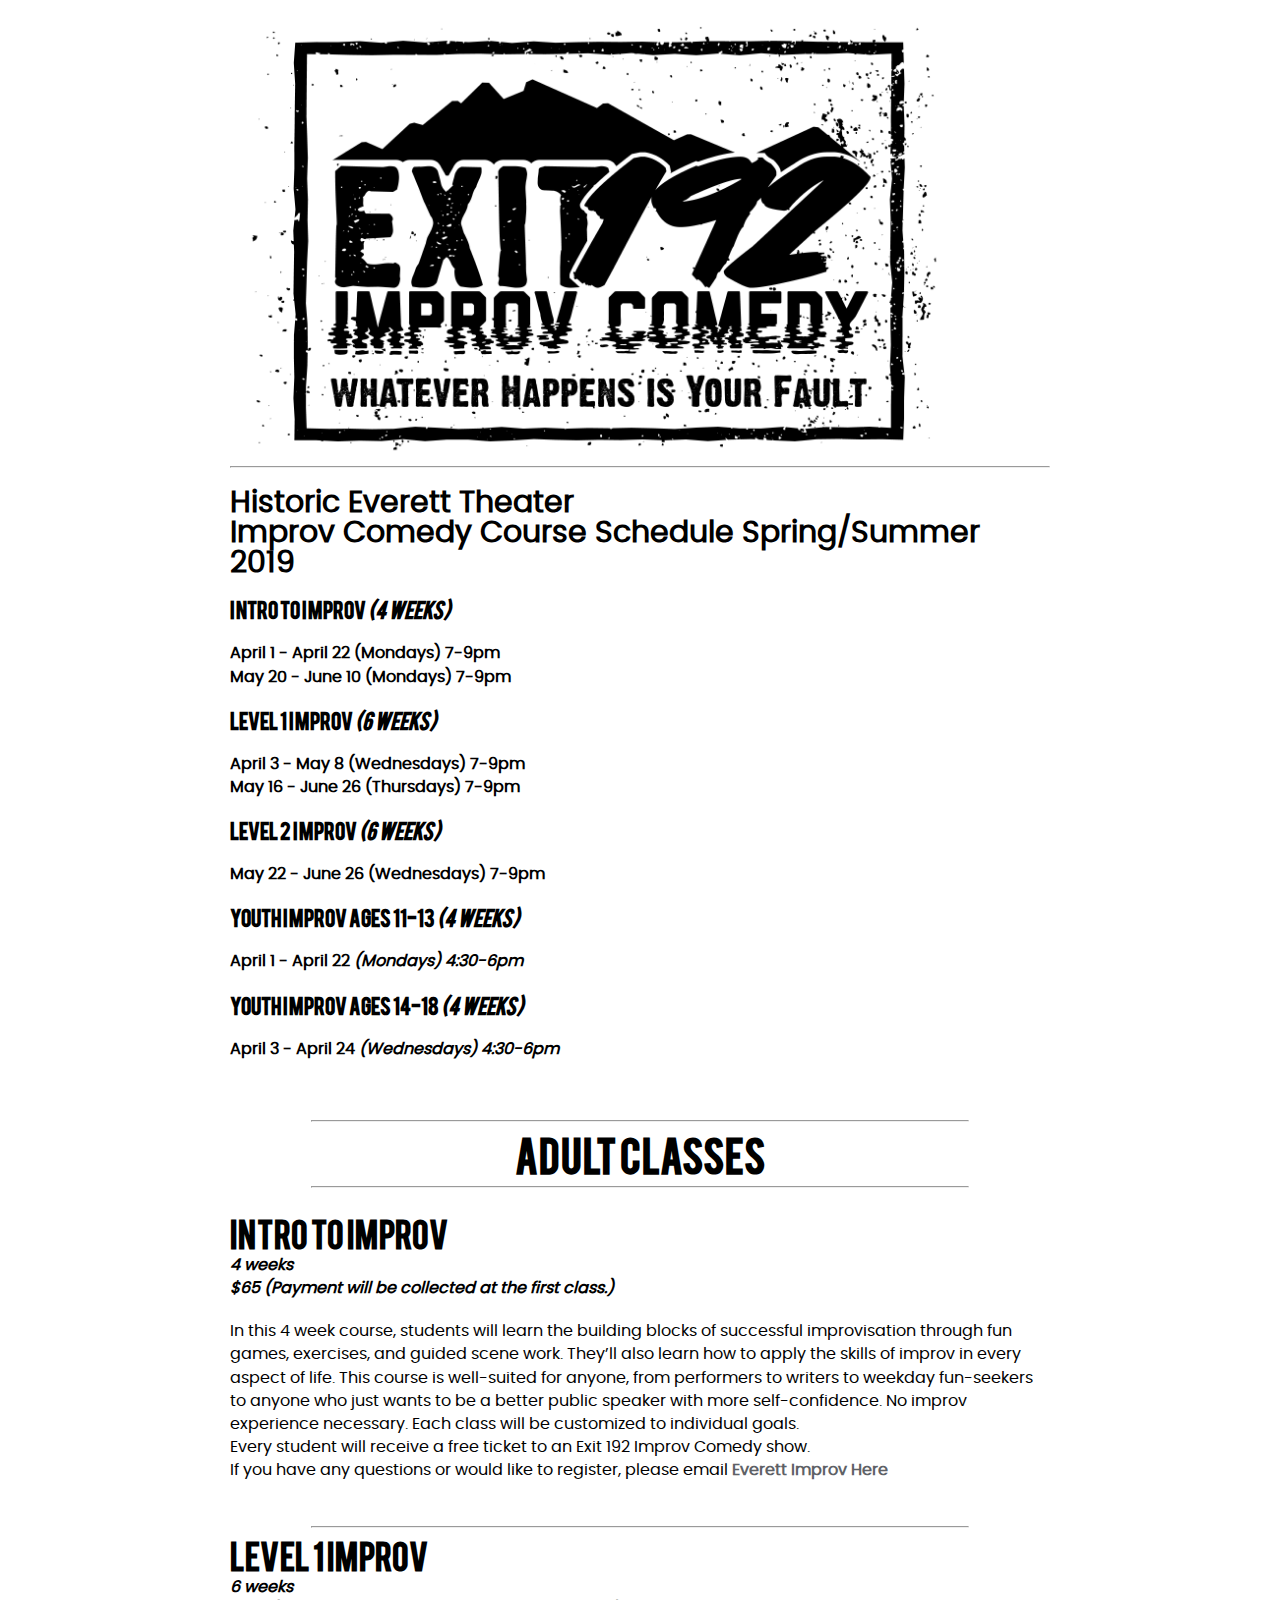
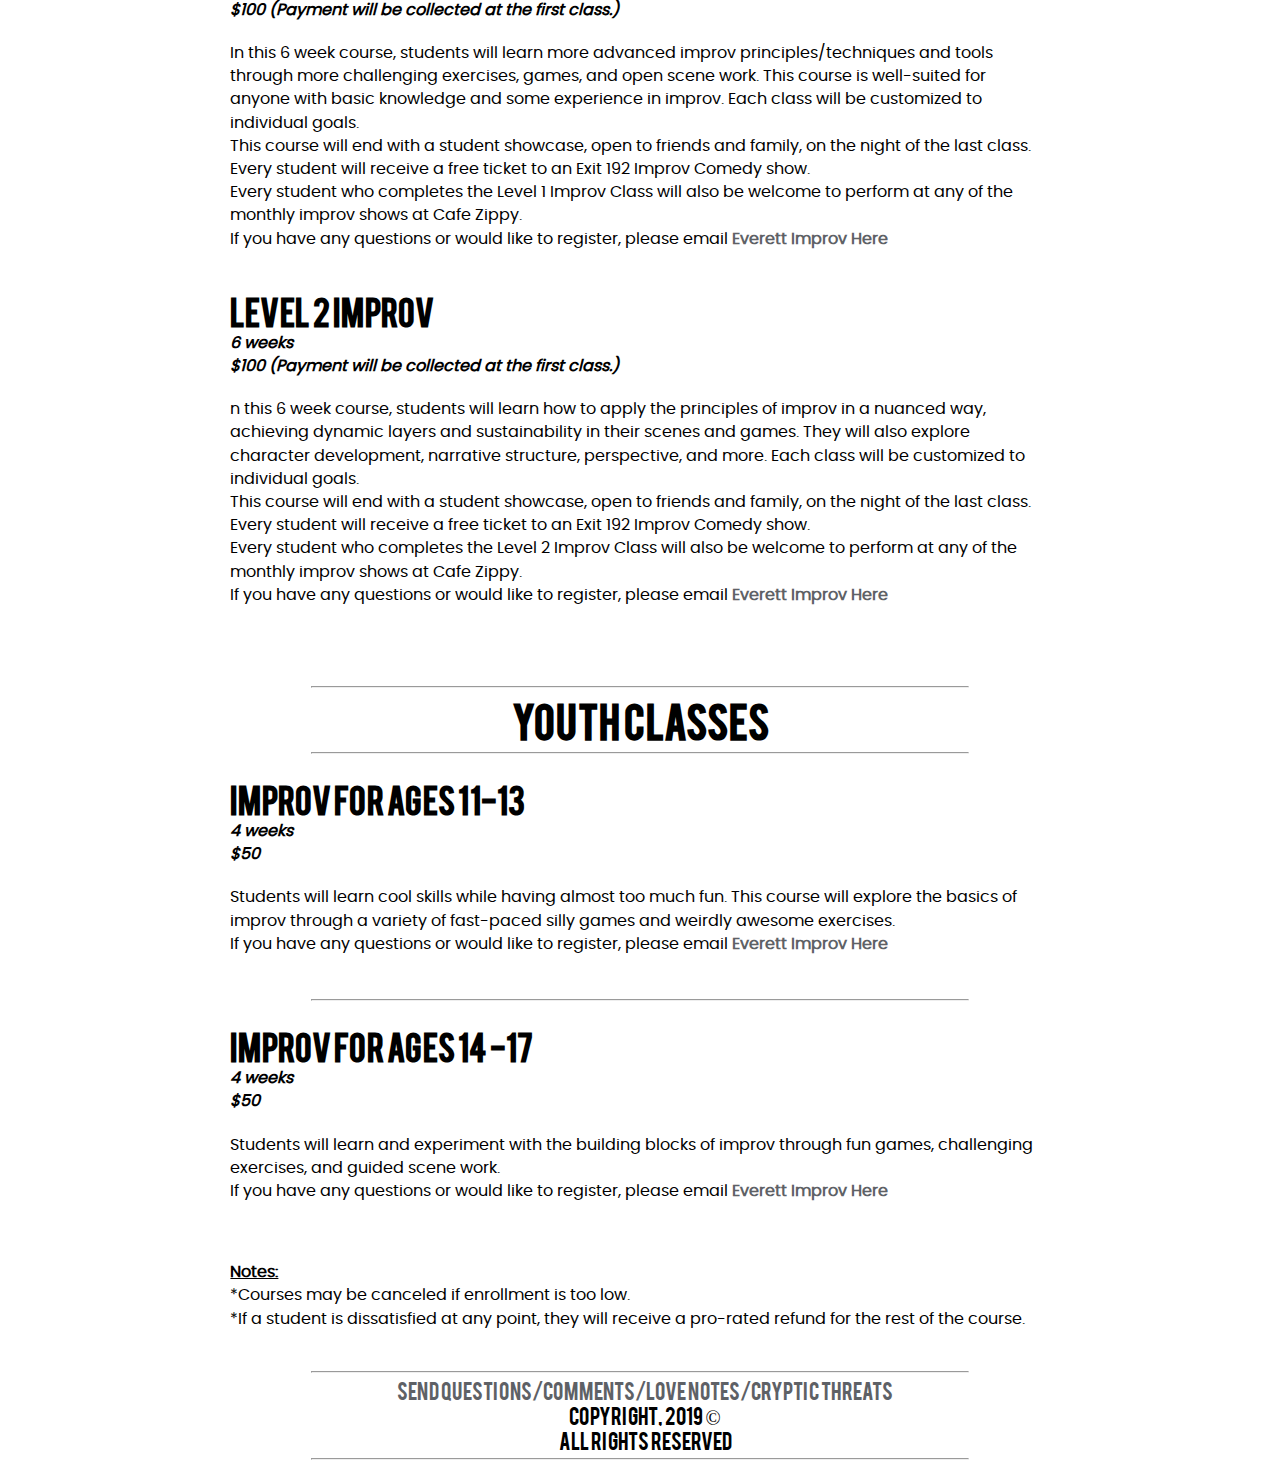
==== classes.html @ 5a3c32fc "Updates classes page info and CSS" ====
<!doctype html>
<html>
<head>
<meta charset="utf-8">
<meta name="viewport" content="width=device-width, initial-scale=1">
<title>Exit 192 Improv</title>
<meta name="description" content="Official site for Exit 192 Improv. Performing every month at the Historic Everett Theater. #HET #Whateverett">
<link href="css/styles.css" type="text/css" rel="stylesheet" >
<link href="css/media.css" type="text/css" rel="stylesheet">

<!--[if IE]>
  <script src="http://html5shiv.googlecode.com/svn/trunk/html5.js"></script>
<![endif]-->
<link rel="apple-touch-icon" sizes="180x180" href="/apple-touch-icon.png">
<link rel="icon" type="image/png" sizes="32x32" href="/favicon-32x32.png">
<link rel="icon" type="image/png" sizes="16x16" href="/favicon-16x16.png">
<link rel="manifest" href="/site.webmanifest">
<link rel="mask-icon" href="/safari-pinned-tab.svg" color="#5bbad5">
<meta name="msapplication-TileColor" content="#00aba9">
<meta name="theme-color" content="#ffffff">
</head>

<body>
<div id="main">
<header>
    <a href="http://exit192improv.com"><img id="logo" src="img/Exit 192 Stamp Logo Clear.jpg" alt="Exit 192 Improv Logo" /></a>
    <hr />
</header>
<div id="classinfo">
    <h1>Historic Everett Theater<br>
    Improv Comedy Course Schedule Spring/Summer 2019</h1>
    <br>
    <a href="#intro"><h4><b>Intro to Improv <i>(4 weeks)</i></b></h4></a>
  	<h5>April 1 - April 22 (Mondays) 7-9pm<br>
    May 20 - June 10 (Mondays) 7-9pm</h5><br><br>
    <a href="#levelone"><h4><b>Level 1 Improv <i>(6 weeks)</i></b></h4></a>
  	<h5>April 3 - May 8 (Wednesdays) 7-9pm<br>
      May 16 - June 26 (Thursdays) 7-9pm</h5><br><br>
      <a href="#leveltwo"><h4><b>Level 2 Improv <i>(6 weeks)</i></b></h4></a>
    <h5>May 22 - June 26 (Wednesdays) 7-9pm</h5><br><br>
    <a href="#youthone"><h4><b>Youth Improv Ages 11-13 <i>(4 weeks)</i></b></h4></a>
  	<h5>April 1 - April 22 <i>(Mondays) 4:30-6pm</i></h5><br><br>
    <a href="#youthtwo"><h4><b>Youth Improv Ages 14-18 <i>(4 weeks)</i></b></h4></a>
    <h5>April 3 - April 24 <i>(Wednesdays) 4:30-6pm</i></h5><br><br><br>
    <br>
    <hr />
    <h2>Adult Classes</h2>
    <hr />
    <br>
    <h3 id="intro">Intro to Improv</h3>
    <h5><i>4 weeks<br>
    $65 (Payment will be collected at the first class.)<br></i></h5>
    <p>In this 4 week course, students will learn the building blocks of successful improvisation through fun games, exercises, and guided scene work.  They’ll also learn how to apply the skills of improv in every aspect of life.  This course is well-suited for anyone, from performers to writers to weekday fun-seekers to anyone who just wants to be a better public speaker with more self-confidence. No improv experience necessary.  Each class will be customized to individual goals. <br>
    Every student will receive a free ticket to an Exit 192 Improv Comedy show.<br>
    If you have any questions or would like to register, please email <b><a href="mailto:everettimprov@gmail.com?subject=Intro To Improv Class">Everett Improv Here</p></b></a><br><br>
    <hr />
    
    <h3 id="levelone">Level 1  Improv</h3>
    <h5><i>6 weeks<br>
    $100 (Payment will be collected at the first class.)<br></i></h5>
    <p>In this 6 week course, students will learn more advanced improv principles/techniques and tools through more challenging exercises, games, and open scene work.  This course is well-suited for anyone with basic knowledge and some experience in improv.  Each class will be customized to individual goals.<br>
    This course will end with a student showcase, open to friends and family, on the night of the last class.<br>
    Every student will receive a free ticket to an Exit 192 Improv Comedy show.<br>
    Every student who completes the Level 1 Improv Class will also be welcome to perform at any of the monthly improv shows at Cafe Zippy.<br>
    If you have any questions or would like to register, please email <b><a href="mailto:everettimprov@gmail.com?subject=Level 1 Improv Class">Everett Improv Here</p></b></a><br><br>

    <h3 id="leveltwo">Level 2 Improv</h3>
    <h5><i>6 weeks<br>
    $100 (Payment will be collected at the first class.)<br></i></h5>
    <p>n this 6 week course, students will learn how to apply the principles of improv in a nuanced way, achieving dynamic layers and sustainability in their scenes and games.  They will also explore character development, narrative structure, perspective, and more.  Each class will be customized to individual goals.<br>
    This course will end with a student showcase, open to friends and family, on the night of the last class.<br>
    Every student will receive a free ticket to an Exit 192 Improv Comedy show.<br>
    Every student who completes the Level 2 Improv Class will also be welcome to perform at any of the monthly improv shows at Cafe Zippy.<br>
    If you have any questions or would like to register, please email <b><a href="mailto:everettimprov@gmail.com?subject=Level 2 Improv Class">Everett Improv Here</p></b></a><br><br>

    <br><br>
    <hr />
    <h2>Youth Classes</h2>
    <hr />
    <br>
    <h3 id="youthone">Improv for Ages 11-13 </h3>
    <h5><i>4 weeks<br>
    $50<br></i></h5>
    <p>Students will learn cool skills while having almost too much fun.  This course will explore the basics of improv through a variety of fast-paced silly games and weirdly awesome exercises. <br>
    If you have any questions or would like to register, please email <b><a href="mailto:everettimprov@gmail.com?subject=Improv for Ages 11-14">Everett Improv Here</p></b></a><br><br>
    <hr />

    <br>
    <h3 id="youthtwo">Improv for Ages 14 -17</h3>
    <h5><i>4 weeks<br>
    $50<br></i></h5>
    <p>Students will learn and experiment with the building blocks of improv through fun games, challenging exercises, and guided scene work.<br>
    If you have any questions or would like to register, please email <b><a href="mailto:everettimprov@gmail.com?subject=Improv for Ages 14 -17">Everett Improv Here</p></b></a><br><br>

    <p><b><u>Notes:</b></u><br>
    *Courses may be canceled if enrollment is too low.<br>
    *If a student is dissatisfied at any point, they will receive a pro-rated refund for the rest of the course.<br></p>
	</div>

<footer>

	<h3></h3>
<hr />
  <ul>
	<li><a href="mailto:everettimprov@gmail.com">Send questions/comments/love notes/cryptic threats</a></li>
<li>Copyright, 2019 &copy;</li>

<li>All Rights Reserved</li>

</ul>

<hr />
</footer>
	</div>
</body>
</html>
---- css/styles.css ----
@charset "utf-8";
/* CSS Document */
*  {
	padding:0;
	margin:0;	
}
article, aside, figure, footer, header, hgroup,
menu, nav, section { display: block; }

/*! Generated by Font Squirrel (https://www.fontsquirrel.com) on January 11, 2019 */

@font-face {
    font-family: 'bebasregular';
    src: url('../fonts/bebas___-webfont.woff') format('woff'),
         url('../fonts/bebas__-webfont.woff2') format('woff2');
    font-weight: normal;
    font-style: normal;
}

@font-face {
    font-family: 'poppinsregular';
    src: url('../fonts/poppins-regular-webfont.woff2') format('woff2'),
         url('../fonts/poppins-regular-webfont.woff') format('woff');
    font-weight: normal;
    font-style: normal;
}

body  {
	background: #FFF;

}

header  {
	width:80%;
	margin:20px auto;
}

#main  {
	width:80%;
	margin:auto;
}

h1  {
	font-family: 'bebasregular';
	font-size:2.75em;
	color:rgb(0, 0, 0);	
	text-align: left;
	}
h2  {
	font-family: 'bebasregular';
	font-size:2.5em;
	color:black;
	text-align: center;
	}

h3 {
	font-family: 'bebasregular';
	font-size:2.0em;
	color:rgb(0, 0, 0);
	text-align: center;
	
}
#gigs h4:hover {
	color:#10b758;	
}
h4 {
	display:inline-block;
	text-align: left;
	font-family: 'bebasregular';
	font-size:20px;
	padding-bottom: 20px;
	width:100%;
	color:rgb(0, 0, 0);
}
h5 {
		display:inline-block;
		text-align: left;
		font-family: 'bebasregular';
		font-size:1em;
		width:100%;
		color:rgb(0, 0, 0);
}
p {
	display:inline-block;
	text-align: left;
	font-family: 'poppinsregular';
	font-size:20px;
	padding-top: 20px;
	padding-bottom: 20px;
	width:100%;
	color:rgb(0, 0, 0);
}

a {
	text-decoration: none;
	text-underline-position: none;
	color:#5e6166;
	}

hr  {
	color:rgb(12, 0, 0);
	margin:auto;
}

#about {
	display:block;
	float:left;
	width:45%;
}
#about ul li  {
	display:inline-block;
	text-align: left;
	font-family: 'poppinsregular';
	font-size:19px;
	padding-bottom: 20px;
	width:100%;
	color:rgb(0, 0, 0);
}
#logo{
	max-width:90%;
}
#classes {
	display:block;
	float:right;
	width:45%;
}
#classes h1:hover{
	color: #10b758;
}
#classes p:hover{
	color: #10b758;
}
#gigs {
	display:block;
	float:right;
	width:45%;
}
#gigs h3 {
	font-family: 'bebasregular';
	text-align: left;
	padding-bottom: 10px;
}
#gigs ul li  {
	display:inline-block;
	text-align: left;
	font-family: 'bebasregular';
	font-size:25px;
	padding-bottom: 20px;
	width:100%;
	color:rgb(0, 0, 0);
}
#gigs ul li:hover { 
    color: #10b758;
}

#classinfo {
	width:80%;
	margin:20px auto;
}

#classinfo h1 {
	font-family: 'poppinsregular';
	font-size: 1.85em;
	text-align: left;
}
#classinfo h2 {
	text-align: center;
}
#classinfo h3 {
	text-align: left;
}
#classinfo h4 {
	text-align: left;
}
#classinfo h4:hover {
	color: #10b758;
}
#classinfo h5 {
	font-family: 'poppinsregular';
	line-height:1.45em;
}
#classinfo p {
		display:inline-block;
		text-align: left;
		font-family: 'poppinsregular';
		font-size:1em;
		line-height:1.45em;
		width:100%;
		color:rgb(0, 0, 0);
}

#classinfo hr  {
	width:80%;
	margin:5px auto 5px auto;
}
#classinfo a:hover {
	color: #10b758;
}

footer  {
	width:80%;
	margin:20px auto;
	font-family: 'bebasregular';
	font-size:20px;
	height:50px;
	border:15px thick #F8F8F8;
	clear:both;
	line-height:15px;
}

footer ul  {
	text-align:center;
}

footer ul li  {
	display:inline-block;
	width:100%;
	color:rgb(0, 0, 0);
	padding: 5px;
}

footer hr  {
	width:80%;
	margin:5px auto 5px auto;
}
---- css/media.css ----
@charset "utf-8";

/* CSS Document */




@media screen and (max-width: 2500px) {

}


@media screen and (max-width: 1400px) {


}

@media screen and (max-width: 1100px) {

}
@media screen and (max-width: 900px) {


}
@media screen and (max-width: 850px) {
h1  {
	font-size:40px;
	}
h2  {
	font-size:25px;
	}
h3 {
	font-size:20px;
}
	
footer ul li  {
	font-size:12px;
}
}


@media screen and (max-width: 768px) {

}

@media screen and (max-width: 700px) {

}


@media screen and (max-width: 500px) {
	h1  {
	font-size:35px;
	}
h2  {
	font-size:15px;
	}
h3 {
	font-size:12px;
}
#gigs ul li  {
	font-size:8px;
	padding: 5px;
}
}

@media screen and (max-width: 400px) {
	h1  {
	font-size:25px;
	}
h2  {
	font-size:15px;
	}
h3 {
	font-size:10px;
}

}
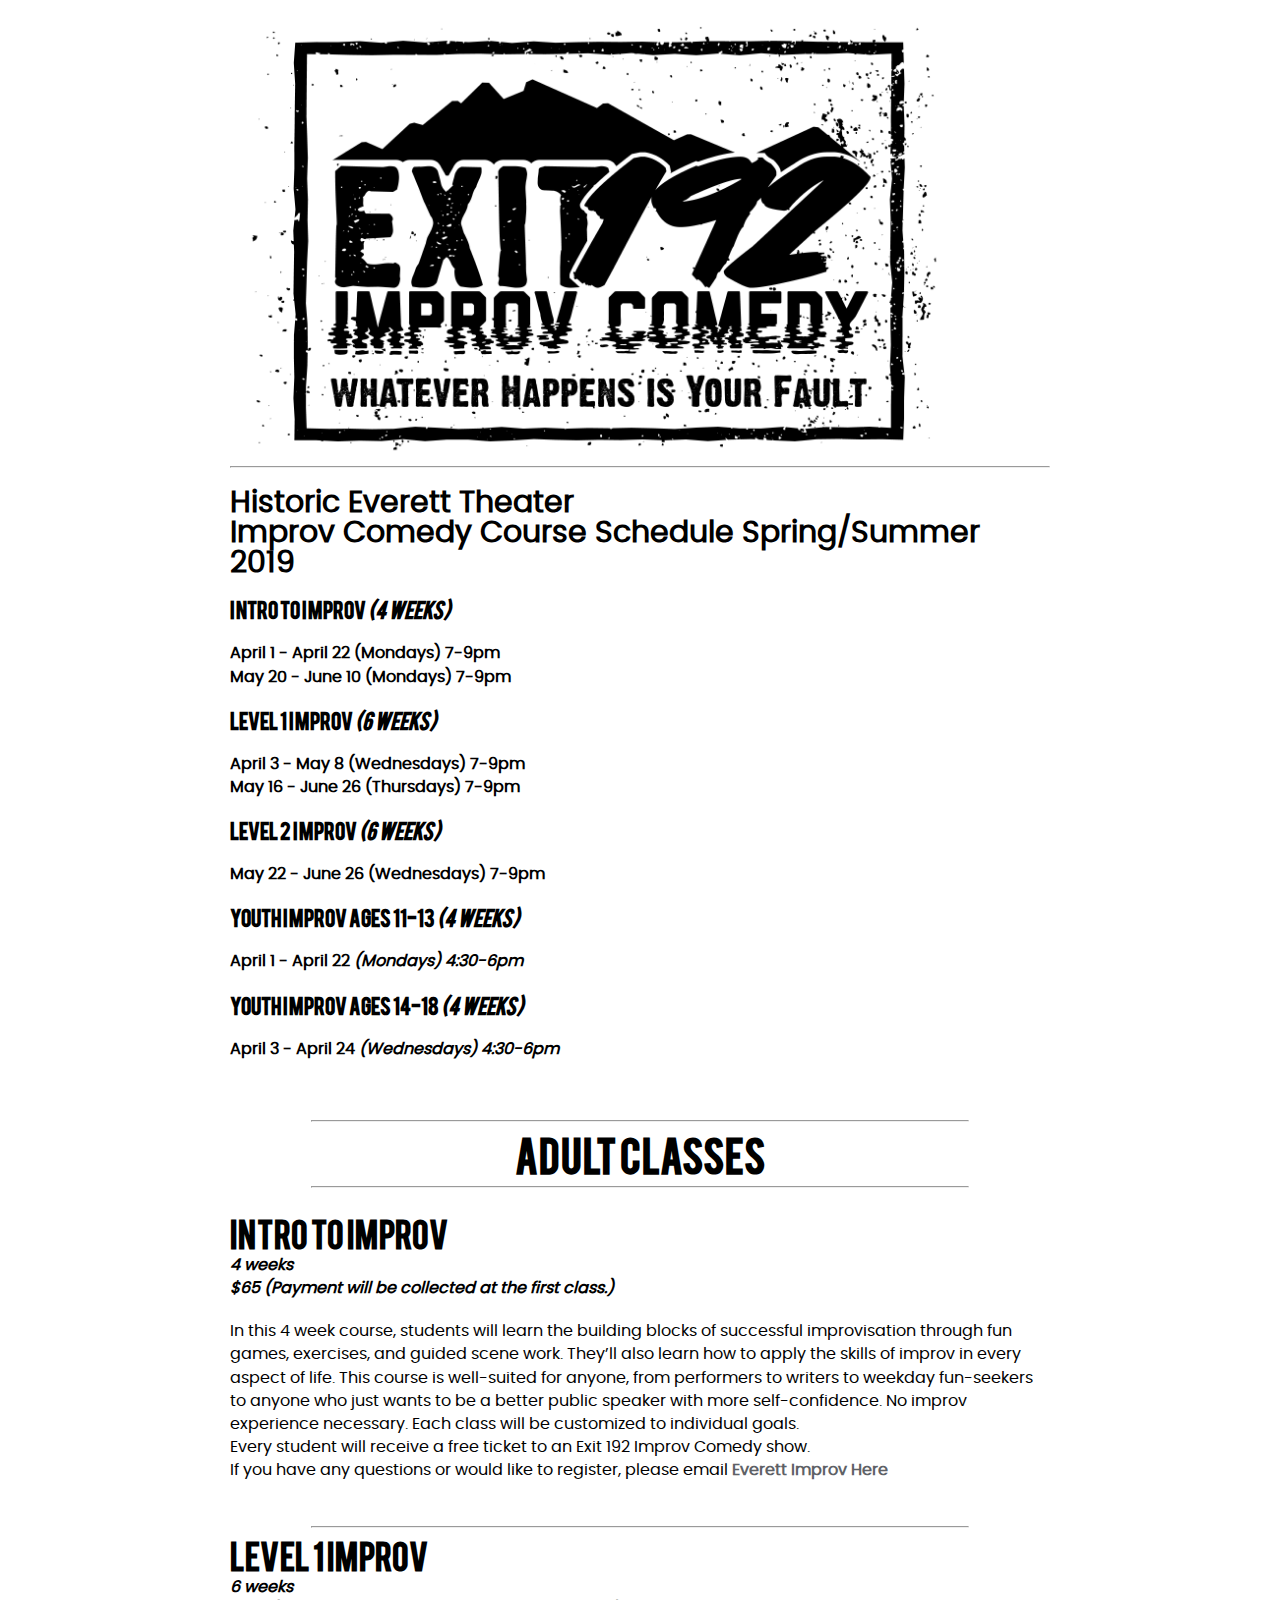
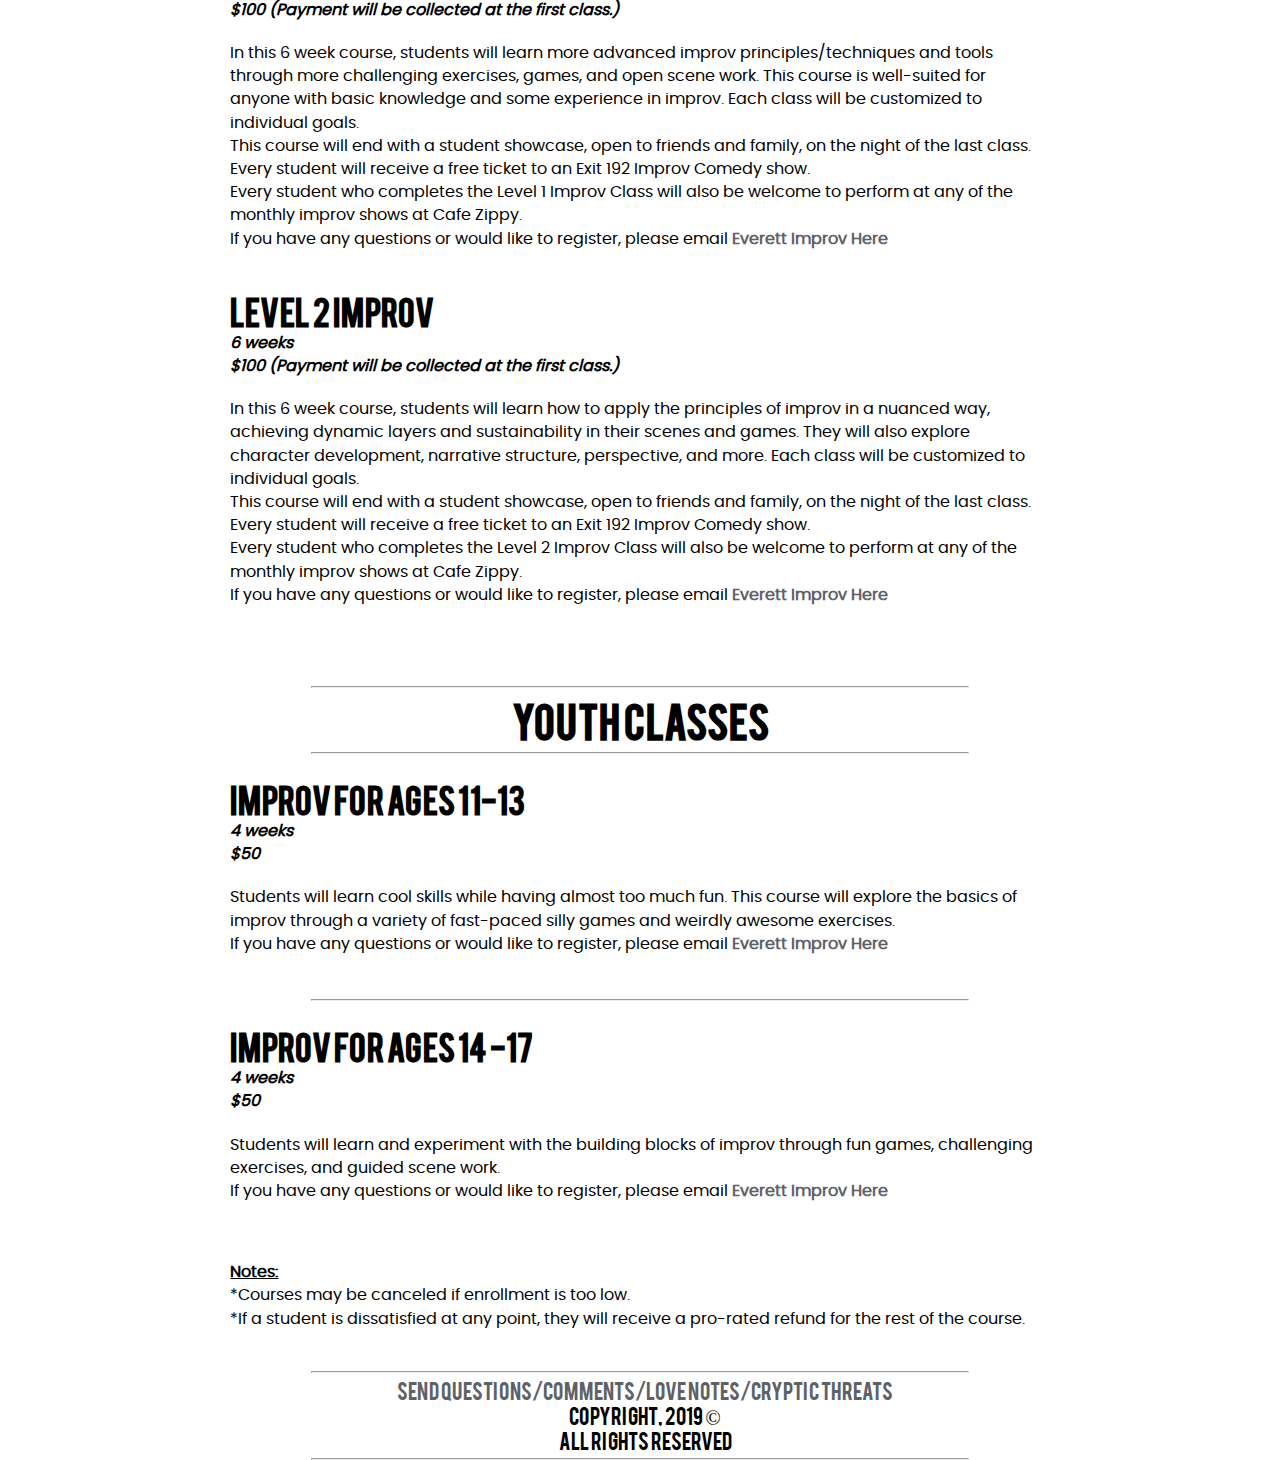
==== commit 190d0bc9: "Updates new gig dates and errors on Classes page" ====
--- a/classes.html
+++ b/classes.html
@@ -67,7 +67,7 @@
     <h3 id="leveltwo">Level 2 Improv</h3>
     <h5><i>6 weeks<br>
     $100 (Payment will be collected at the first class.)<br></i></h5>
-    <p>n this 6 week course, students will learn how to apply the principles of improv in a nuanced way, achieving dynamic layers and sustainability in their scenes and games.  They will also explore character development, narrative structure, perspective, and more.  Each class will be customized to individual goals.<br>
+    <p>In this 6 week course, students will learn how to apply the principles of improv in a nuanced way, achieving dynamic layers and sustainability in their scenes and games.  They will also explore character development, narrative structure, perspective, and more.  Each class will be customized to individual goals.<br>
     This course will end with a student showcase, open to friends and family, on the night of the last class.<br>
     Every student will receive a free ticket to an Exit 192 Improv Comedy show.<br>
     Every student who completes the Level 2 Improv Class will also be welcome to perform at any of the monthly improv shows at Cafe Zippy.<br>
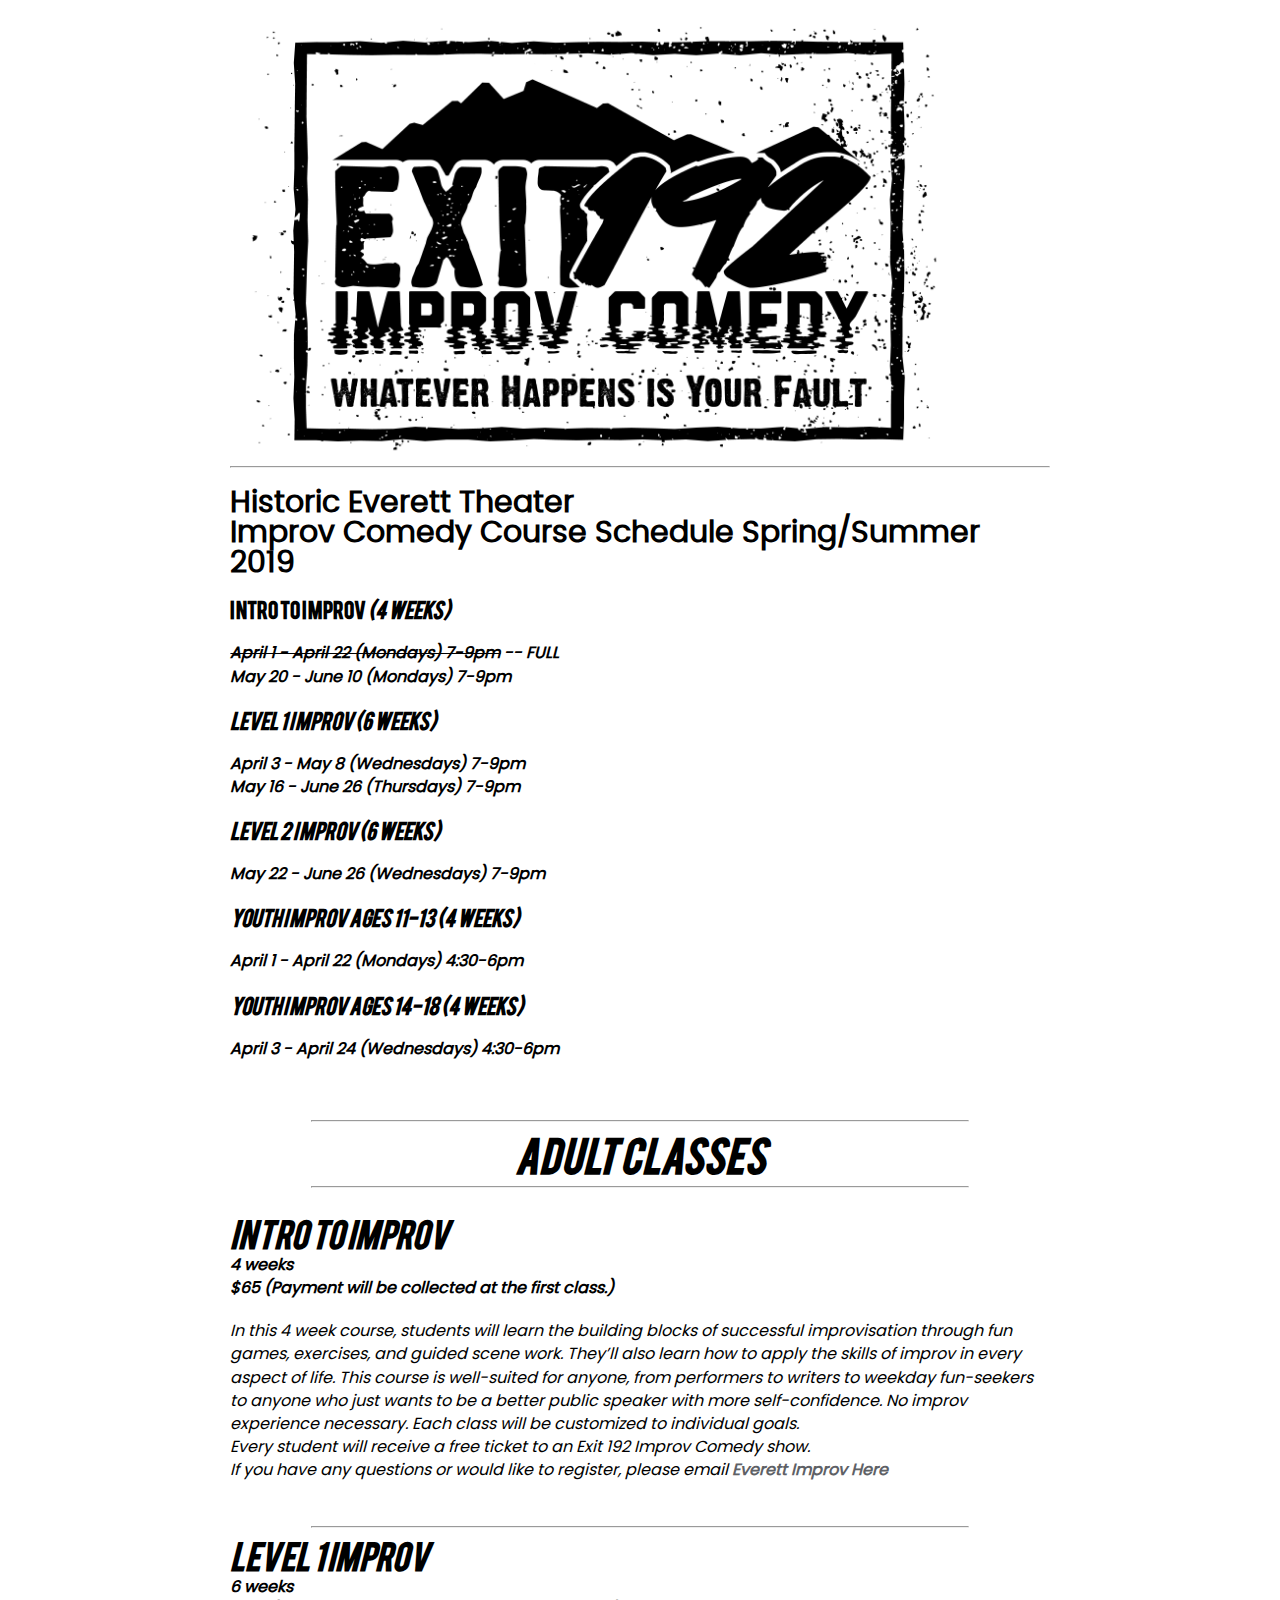
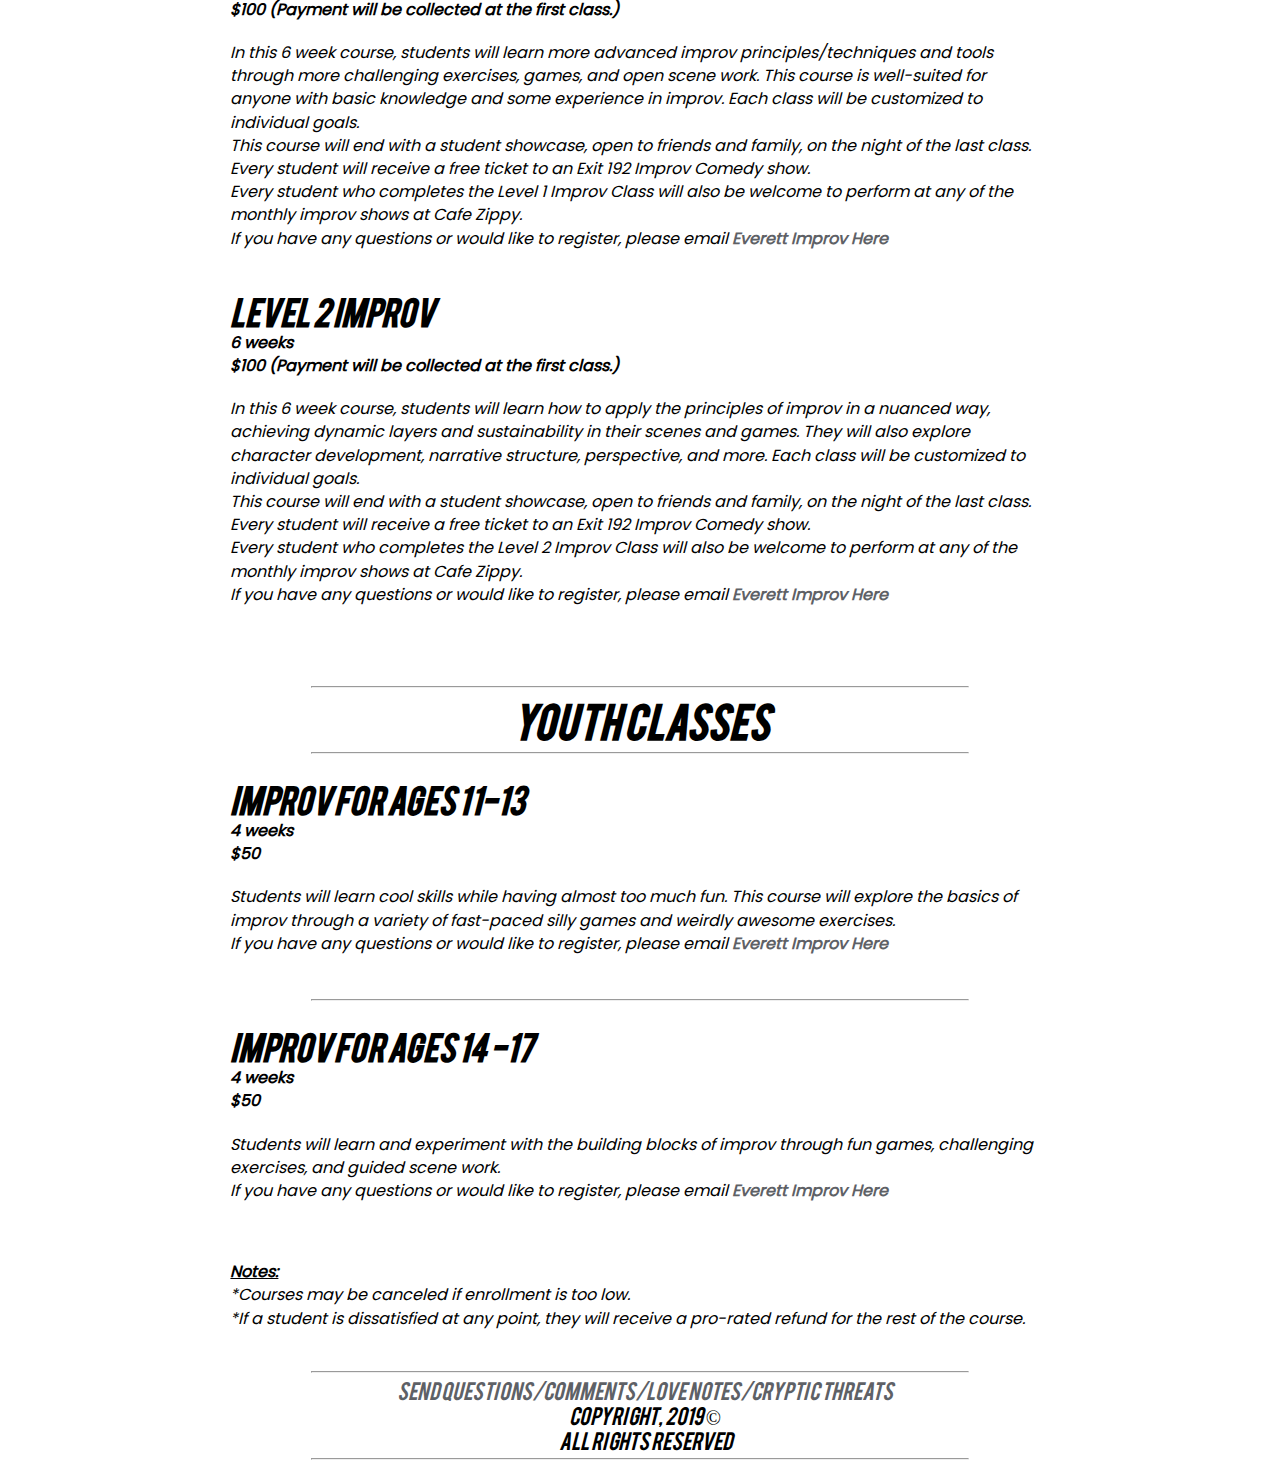
==== commit b86af709: "Show date changes. Intro class status change" ====
--- a/classes.html
+++ b/classes.html
@@ -31,8 +31,8 @@
     Improv Comedy Course Schedule Spring/Summer 2019</h1>
     <br>
     <a href="#intro"><h4><b>Intro to Improv <i>(4 weeks)</i></b></h4></a>
-  	<h5>April 1 - April 22 (Mondays) 7-9pm<br>
-    May 20 - June 10 (Mondays) 7-9pm</h5><br><br>
+  	<h5><s><i>April 1 - April 22 (Mondays) 7-9pm</s> -- FULL<br></h5>
+    <h5>May 20 - June 10 (Mondays) 7-9pm</h5><br><br>
     <a href="#levelone"><h4><b>Level 1 Improv <i>(6 weeks)</i></b></h4></a>
   	<h5>April 3 - May 8 (Wednesdays) 7-9pm<br>
       May 16 - June 26 (Thursdays) 7-9pm</h5><br><br>
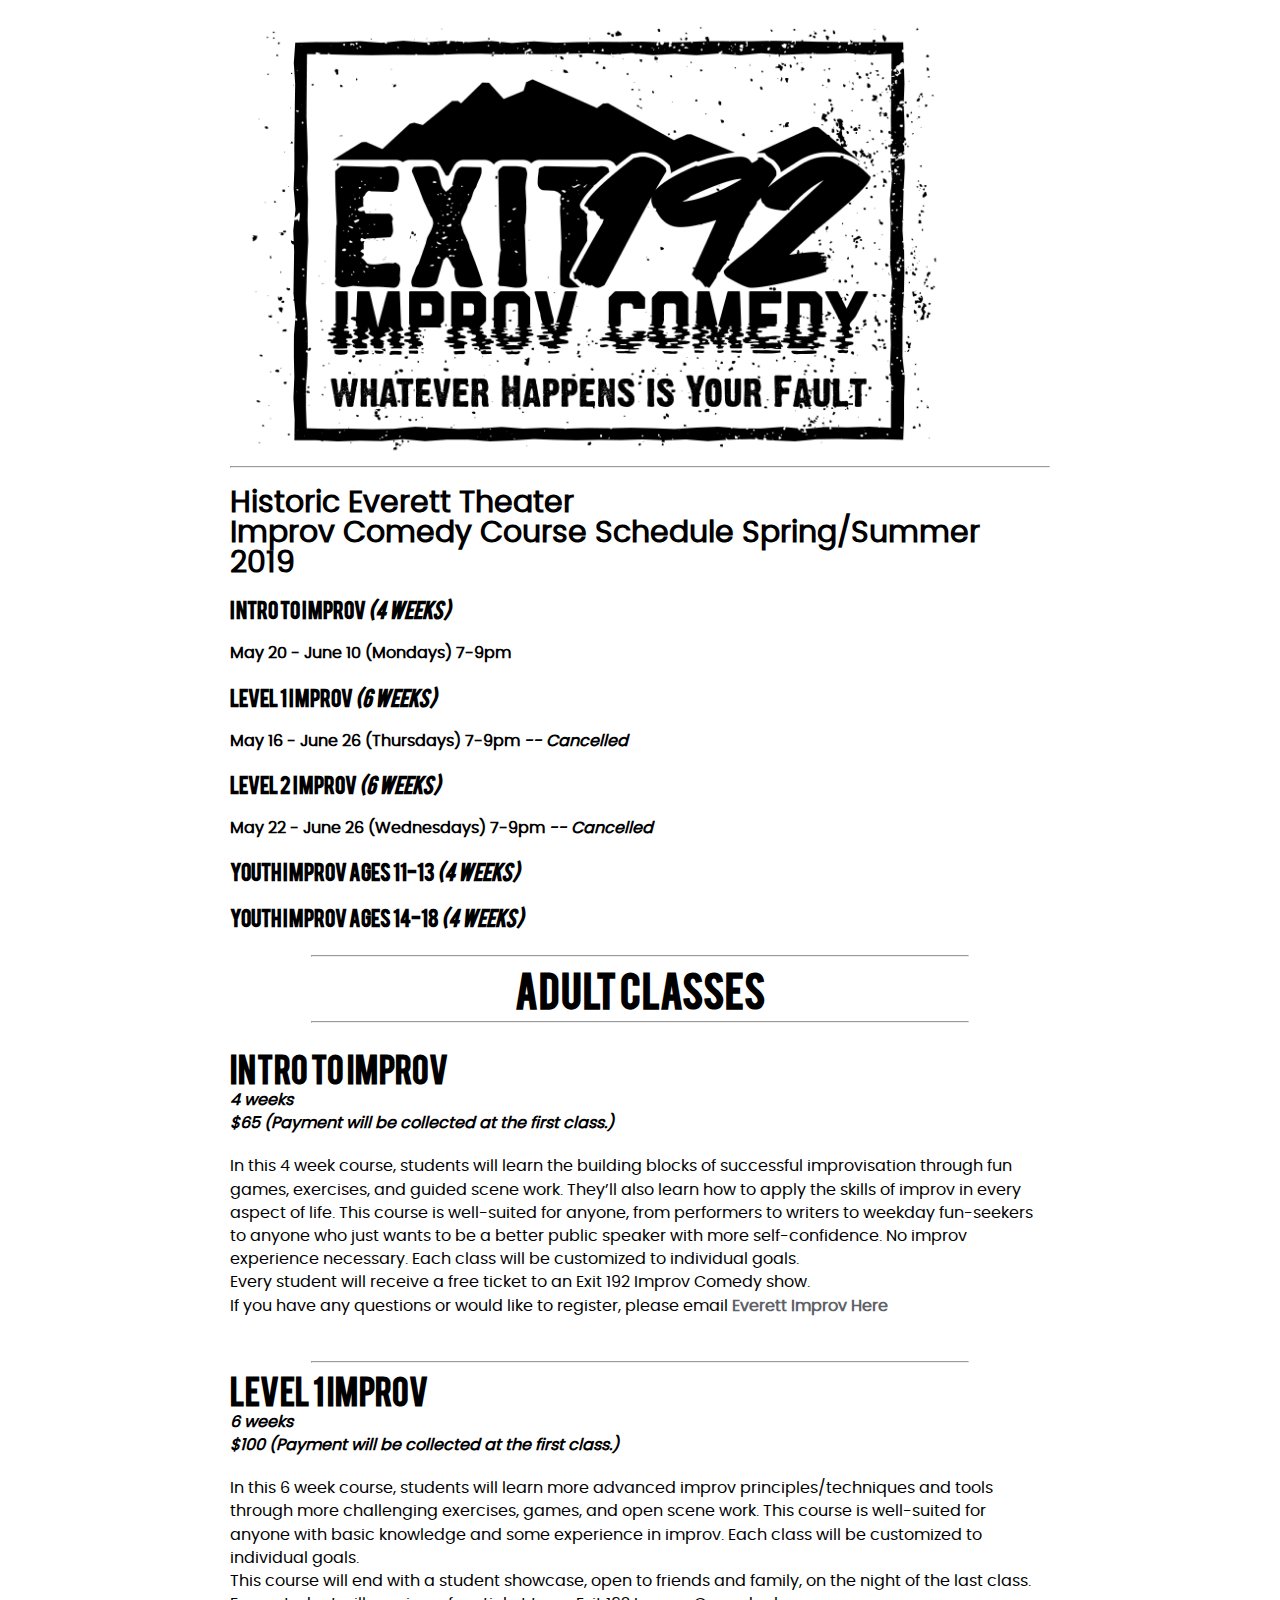
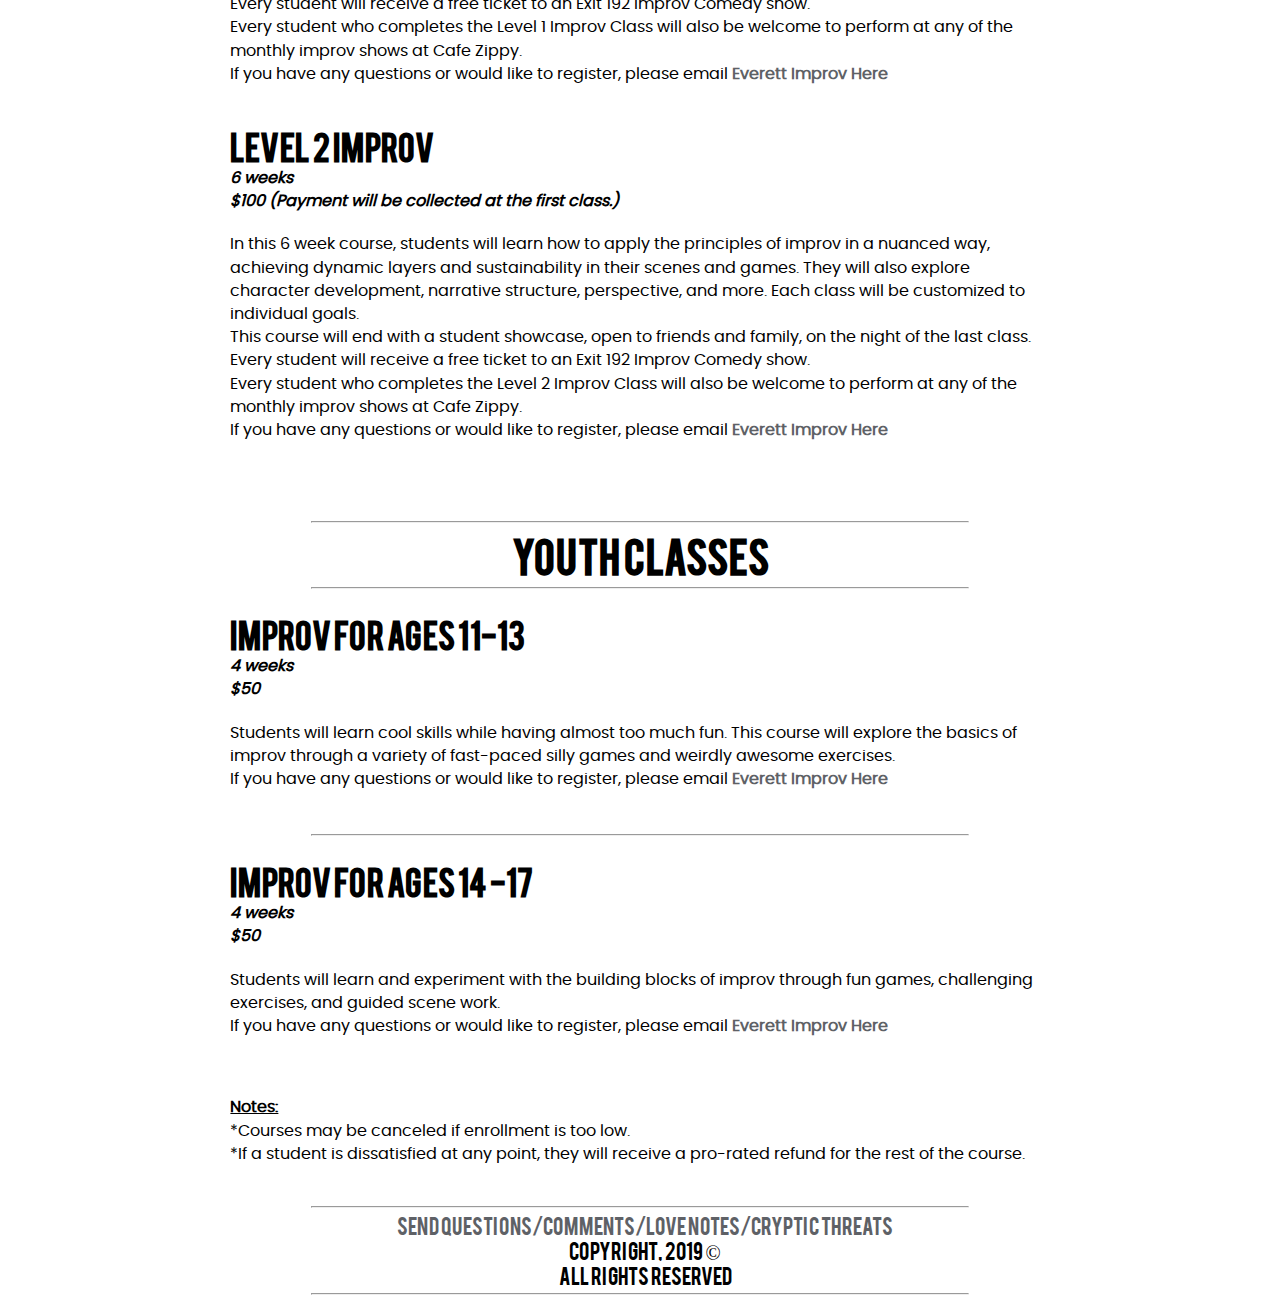
==== commit ce270bd6: "Updates to class and index pages with recent info" ====
--- a/classes.html
+++ b/classes.html
@@ -31,17 +31,15 @@
     Improv Comedy Course Schedule Spring/Summer 2019</h1>
     <br>
     <a href="#intro"><h4><b>Intro to Improv <i>(4 weeks)</i></b></h4></a>
-  	<h5><s><i>April 1 - April 22 (Mondays) 7-9pm</s> -- FULL<br></h5>
     <h5>May 20 - June 10 (Mondays) 7-9pm</h5><br><br>
     <a href="#levelone"><h4><b>Level 1 Improv <i>(6 weeks)</i></b></h4></a>
-  	<h5>April 3 - May 8 (Wednesdays) 7-9pm<br>
-      May 16 - June 26 (Thursdays) 7-9pm</h5><br><br>
+  	<h5>May 16 - June 26 (Thursdays) 7-9pm<i> -- Cancelled</i></h5><br><br>
       <a href="#leveltwo"><h4><b>Level 2 Improv <i>(6 weeks)</i></b></h4></a>
-    <h5>May 22 - June 26 (Wednesdays) 7-9pm</h5><br><br>
+    <h5>May 22 - June 26 (Wednesdays) 7-9pm<i> -- Cancelled</i></h5><br><br>
     <a href="#youthone"><h4><b>Youth Improv Ages 11-13 <i>(4 weeks)</i></b></h4></a>
-  	<h5>April 1 - April 22 <i>(Mondays) 4:30-6pm</i></h5><br><br>
+  	<!-- <h5>April 1 - April 22 <i>(Mondays) 4:30-6pm</i></h5><br><br> -->
     <a href="#youthtwo"><h4><b>Youth Improv Ages 14-18 <i>(4 weeks)</i></b></h4></a>
-    <h5>April 3 - April 24 <i>(Wednesdays) 4:30-6pm</i></h5><br><br><br>
+    <!-- <h5>April 3 - April 24 <i>(Wednesdays) 4:30-6pm</i></h5><br><br><br> -->
     <br>
     <hr />
     <h2>Adult Classes</h2>
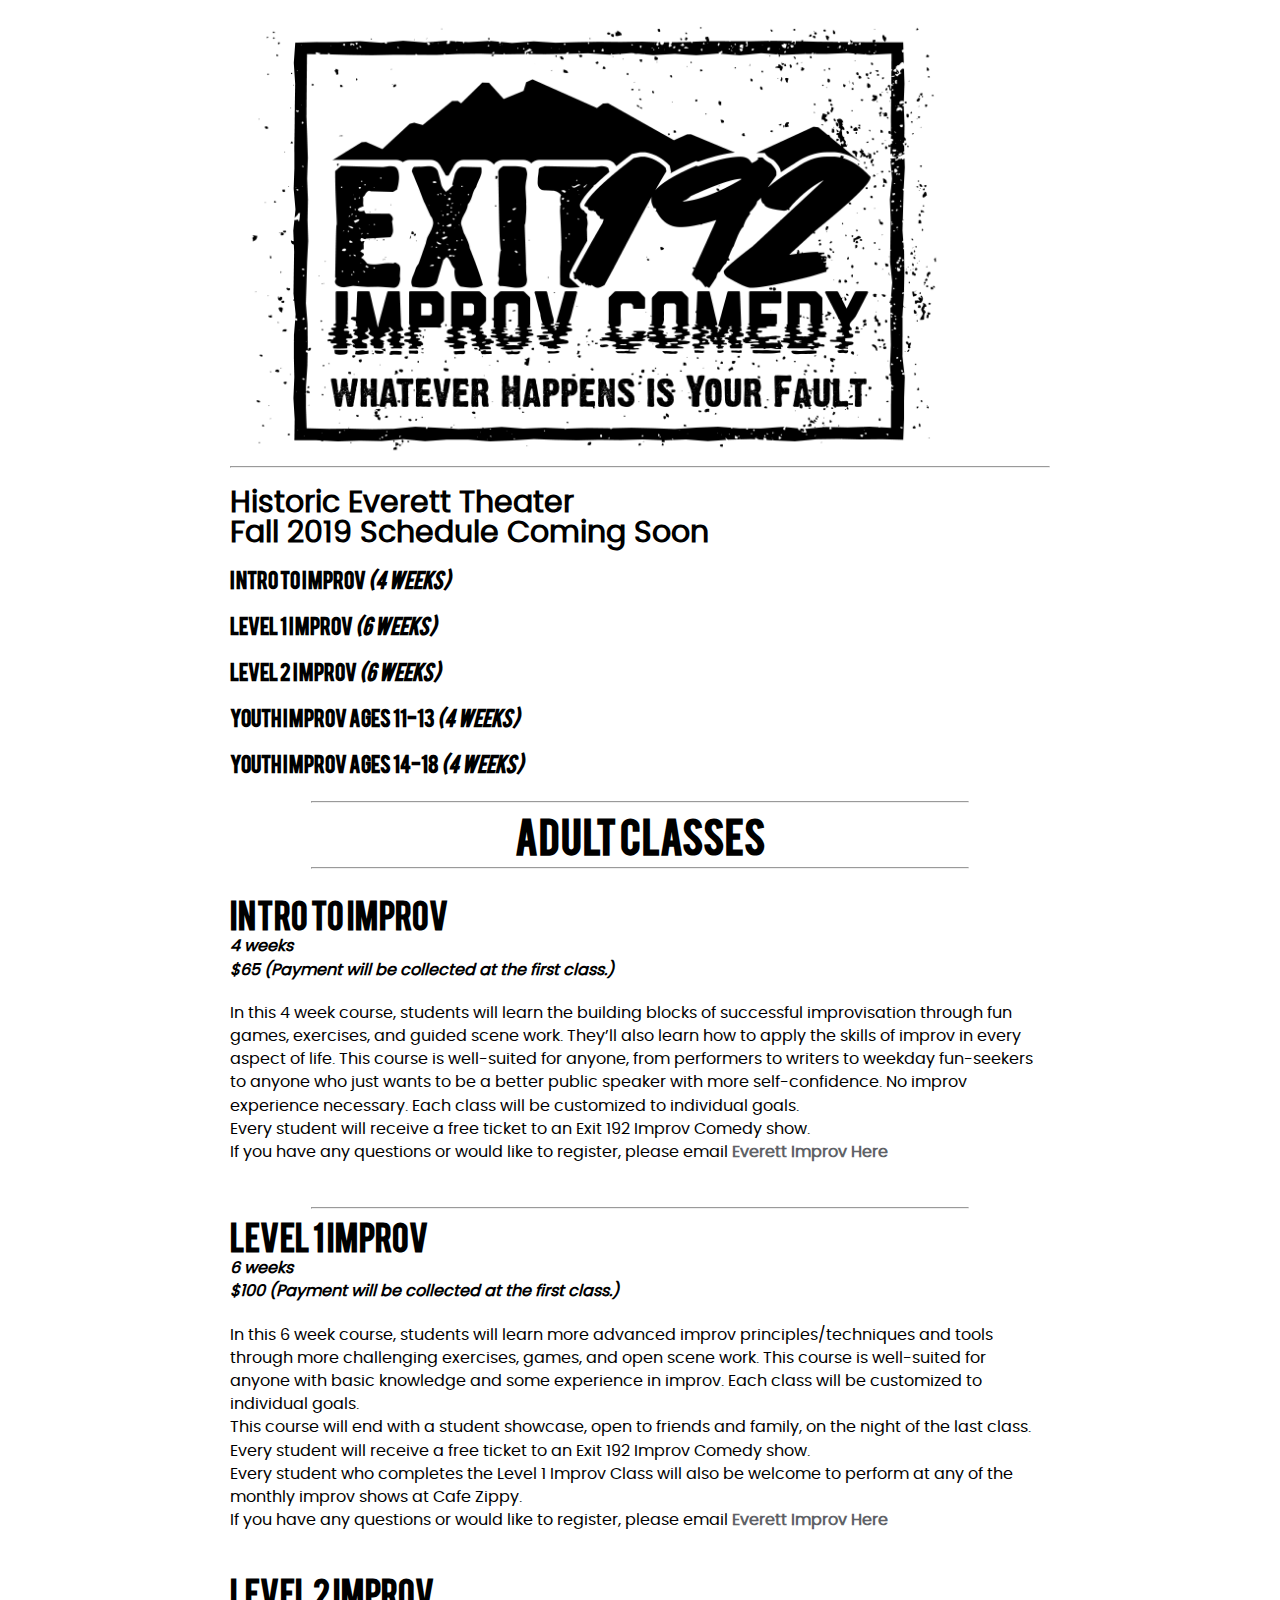
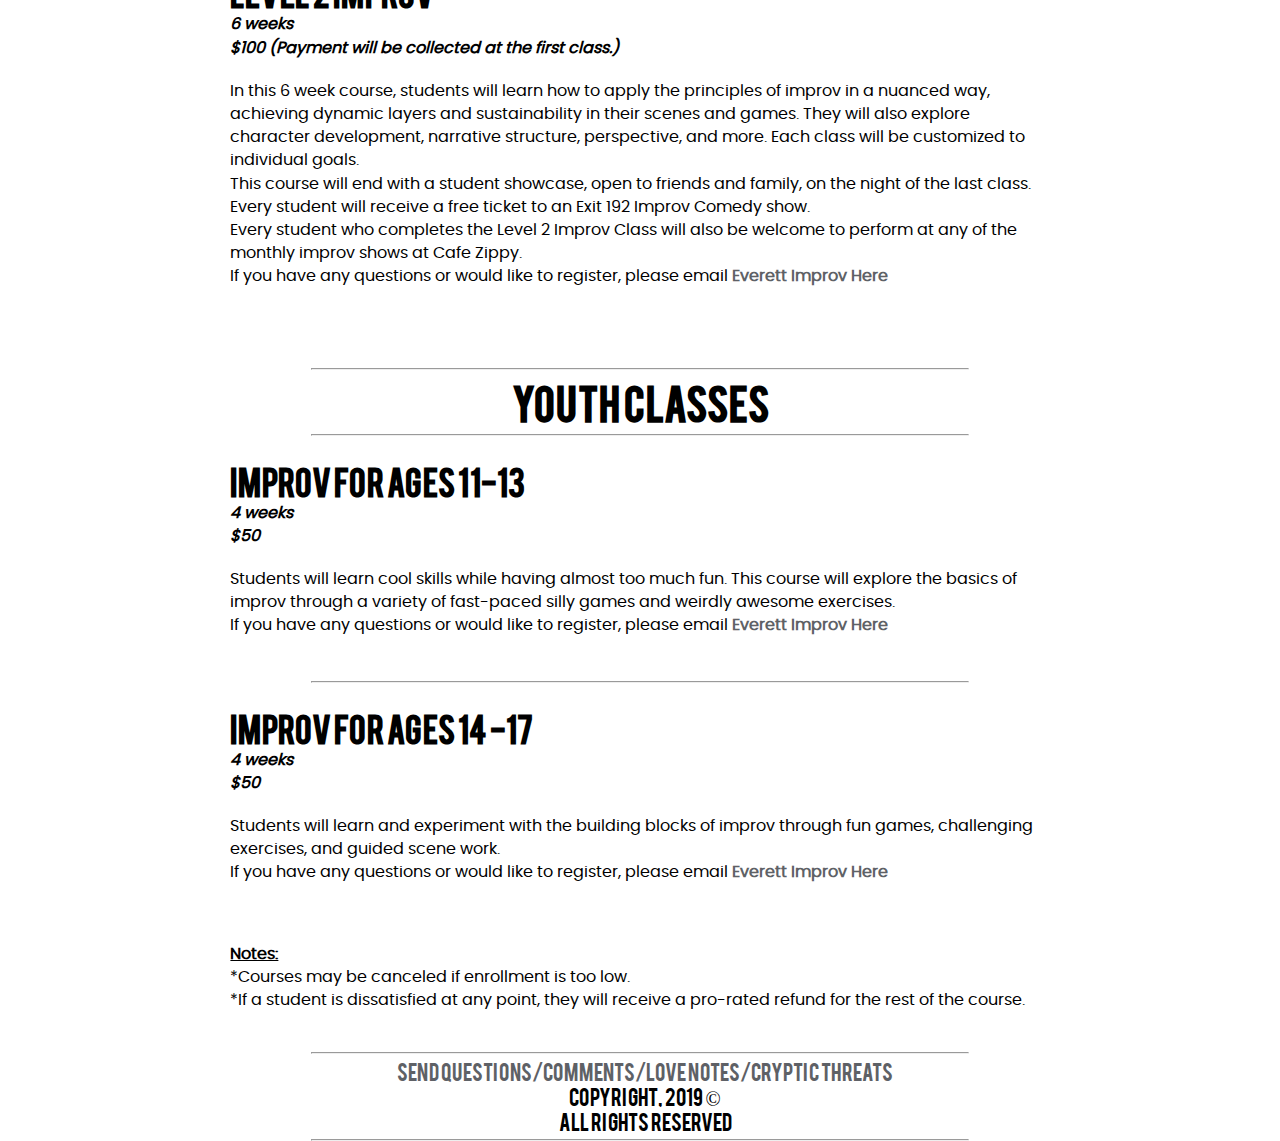
==== commit 5040ca50: "Updates classes page." ====
--- a/classes.html
+++ b/classes.html
@@ -28,14 +28,14 @@
 </header>
 <div id="classinfo">
     <h1>Historic Everett Theater<br>
-    Improv Comedy Course Schedule Spring/Summer 2019</h1>
+    Fall 2019 Schedule Coming Soon</h1>
     <br>
     <a href="#intro"><h4><b>Intro to Improv <i>(4 weeks)</i></b></h4></a>
-    <h5>May 20 - June 10 (Mondays) 7-9pm</h5><br><br>
+    <!-- <h5>May 20 - June 10 (Mondays) 7-9pm</h5> <br><br>-->
     <a href="#levelone"><h4><b>Level 1 Improv <i>(6 weeks)</i></b></h4></a>
-  	<h5>May 16 - June 26 (Thursdays) 7-9pm<i> -- Cancelled</i></h5><br><br>
+  	<!-- <h5>May 16 - June 26 (Thursdays) 7-9pm<i> -- Cancelled</i></h5><br><br> -->
       <a href="#leveltwo"><h4><b>Level 2 Improv <i>(6 weeks)</i></b></h4></a>
-    <h5>May 22 - June 26 (Wednesdays) 7-9pm<i> -- Cancelled</i></h5><br><br>
+    <!-- <h5>May 22 - June 26 (Wednesdays) 7-9pm<i> -- Cancelled</i></h5><br><br>--> 
     <a href="#youthone"><h4><b>Youth Improv Ages 11-13 <i>(4 weeks)</i></b></h4></a>
   	<!-- <h5>April 1 - April 22 <i>(Mondays) 4:30-6pm</i></h5><br><br> -->
     <a href="#youthtwo"><h4><b>Youth Improv Ages 14-18 <i>(4 weeks)</i></b></h4></a>
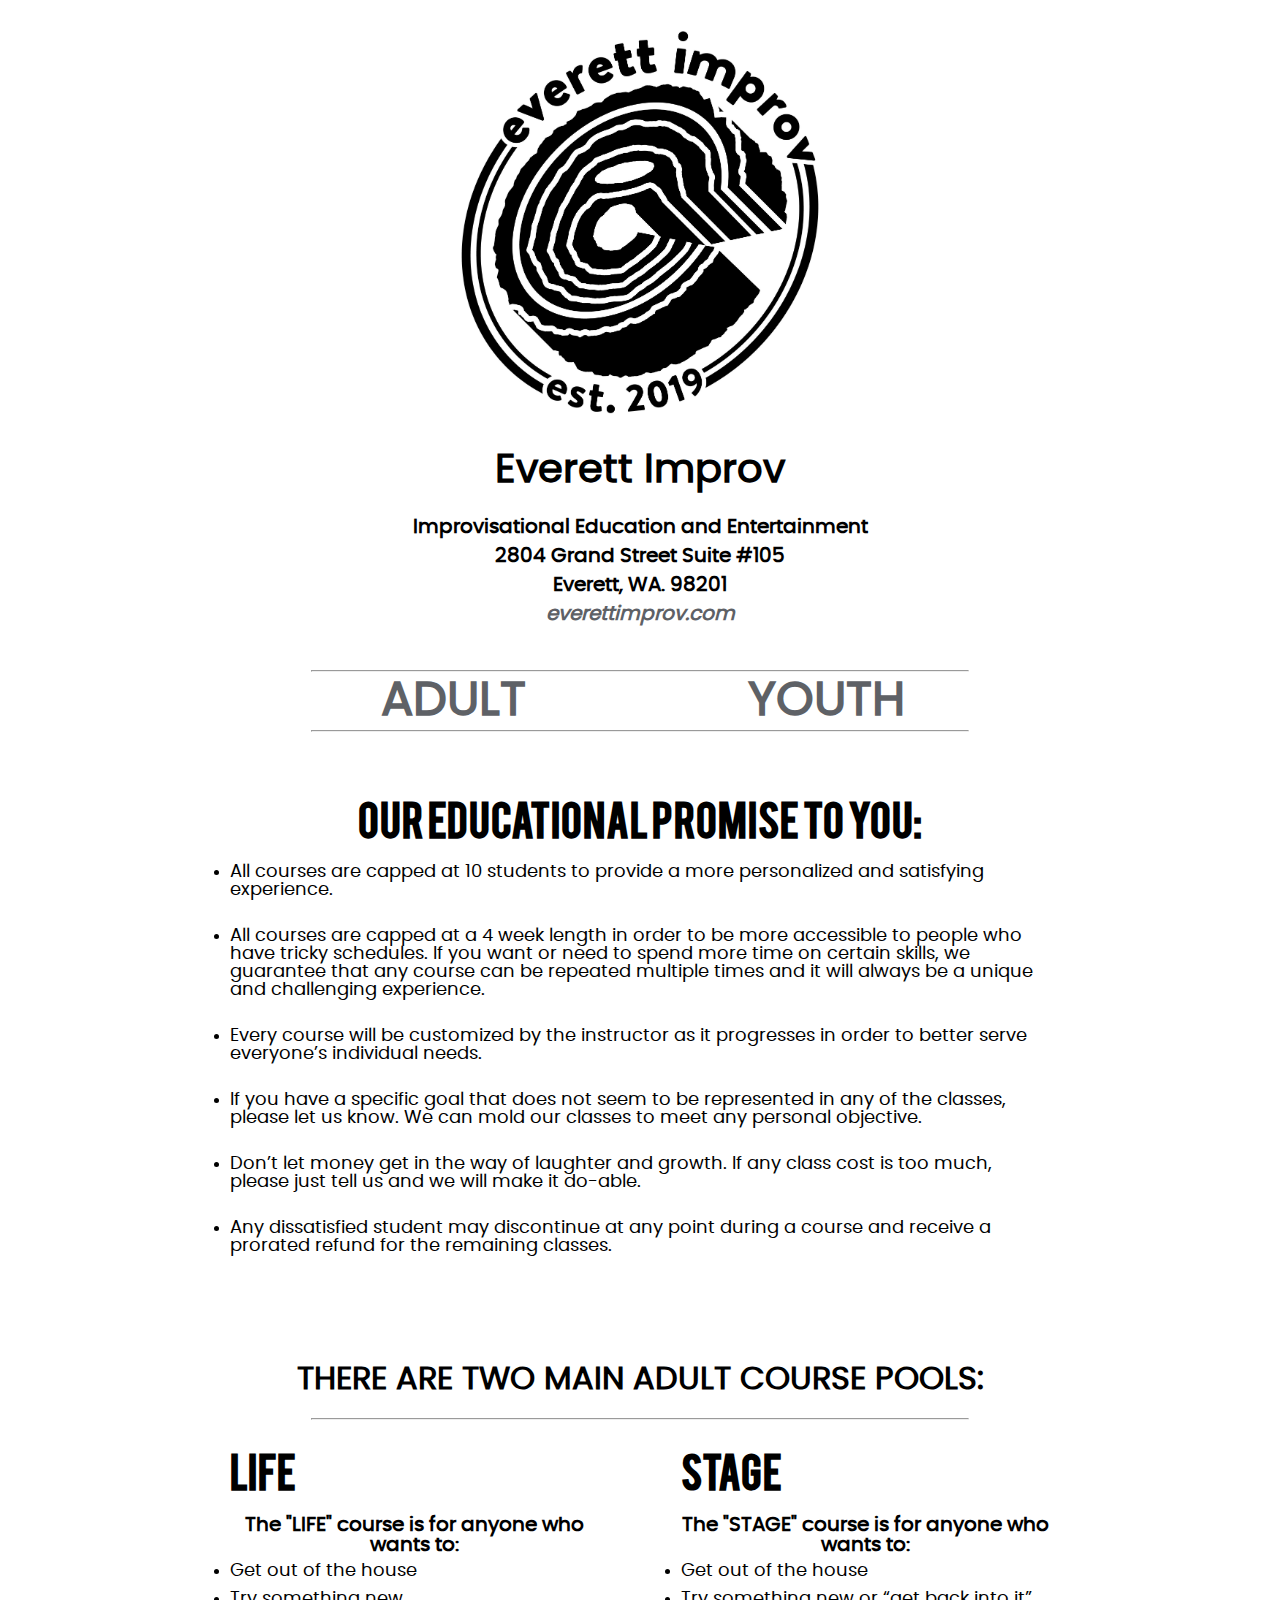
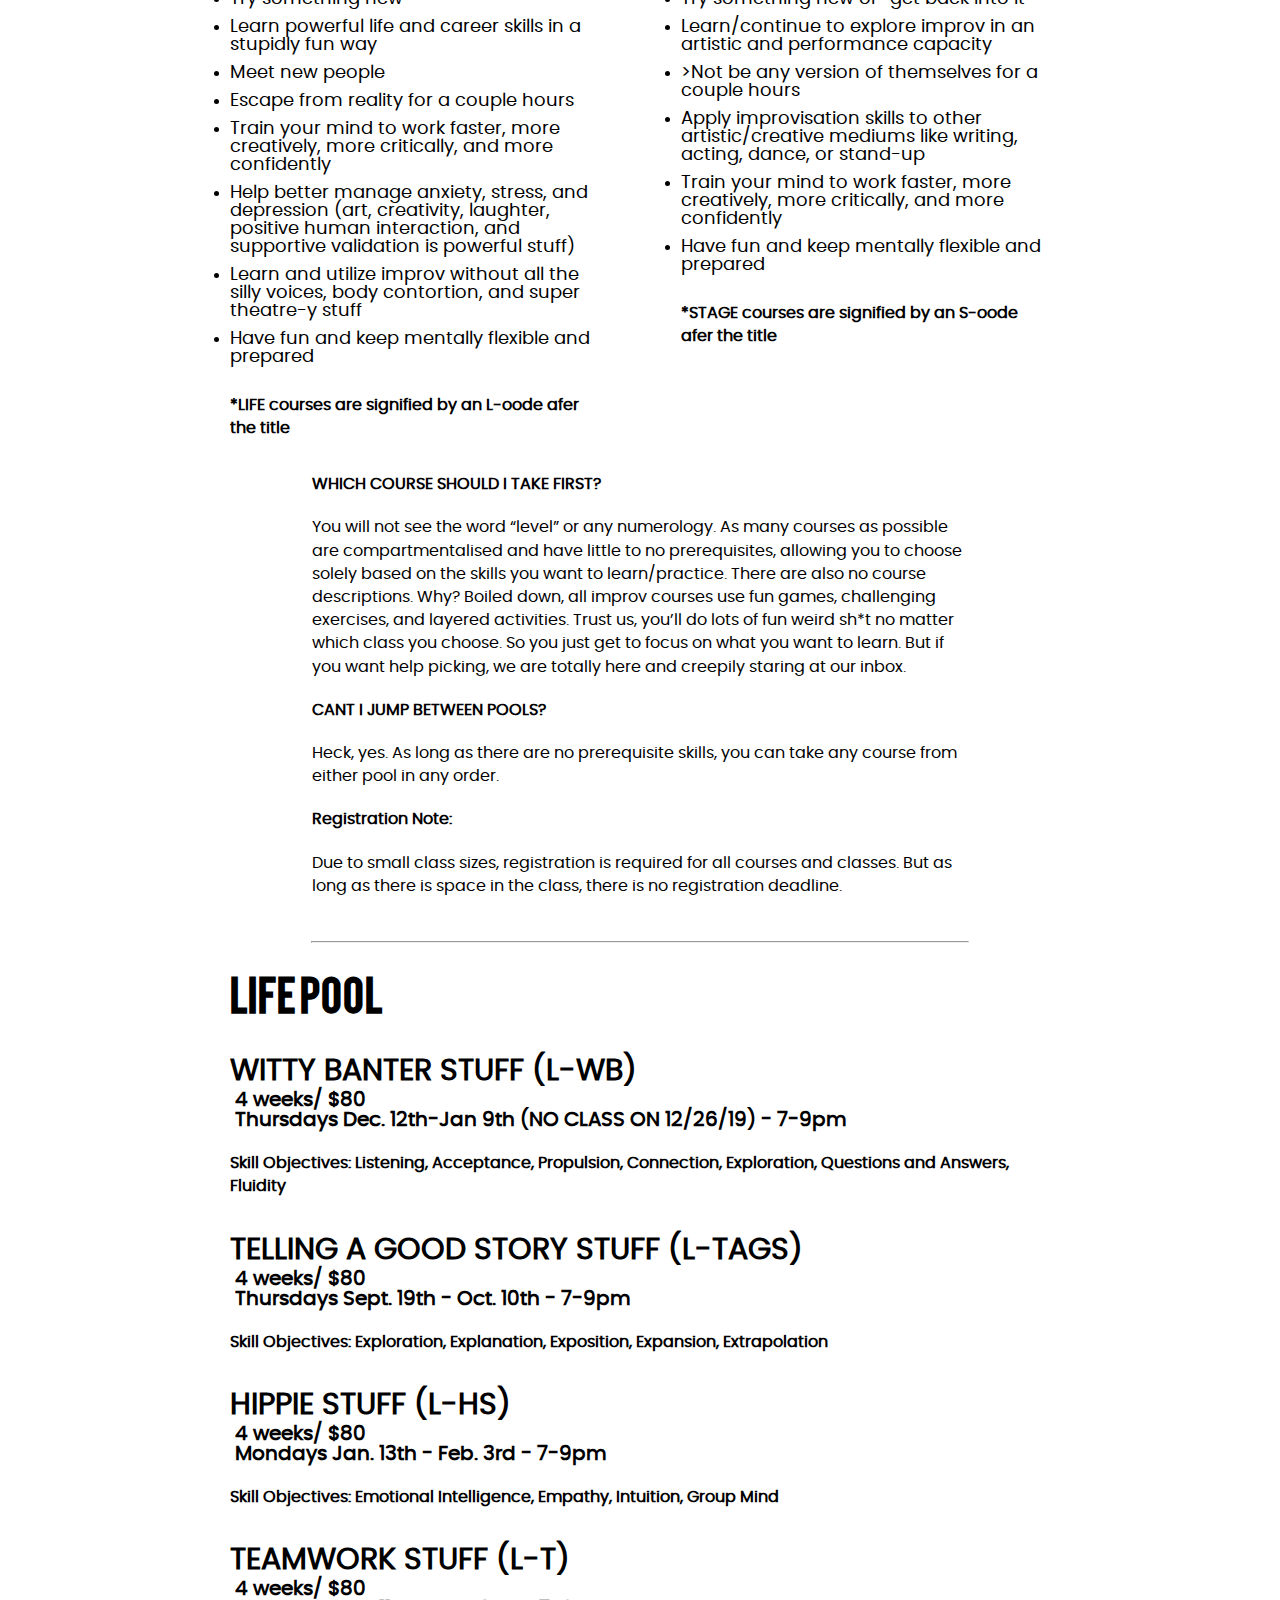
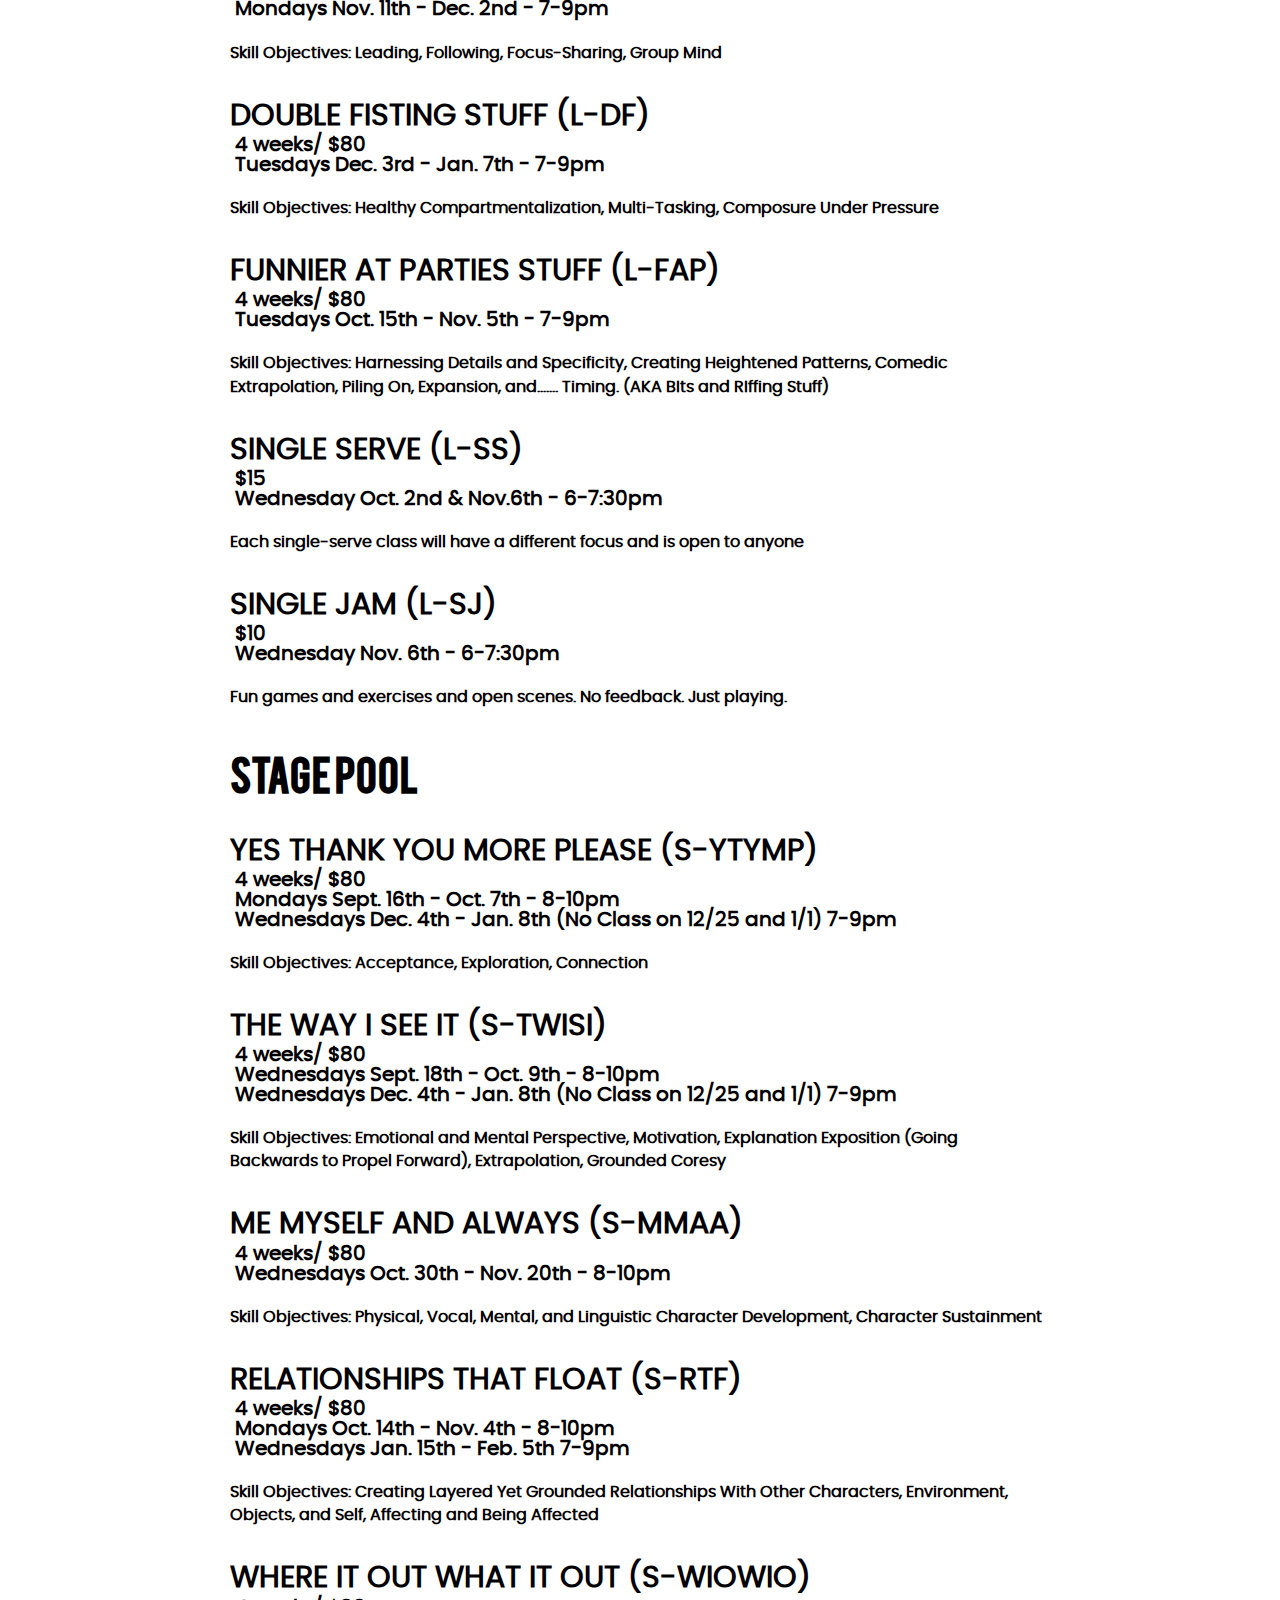
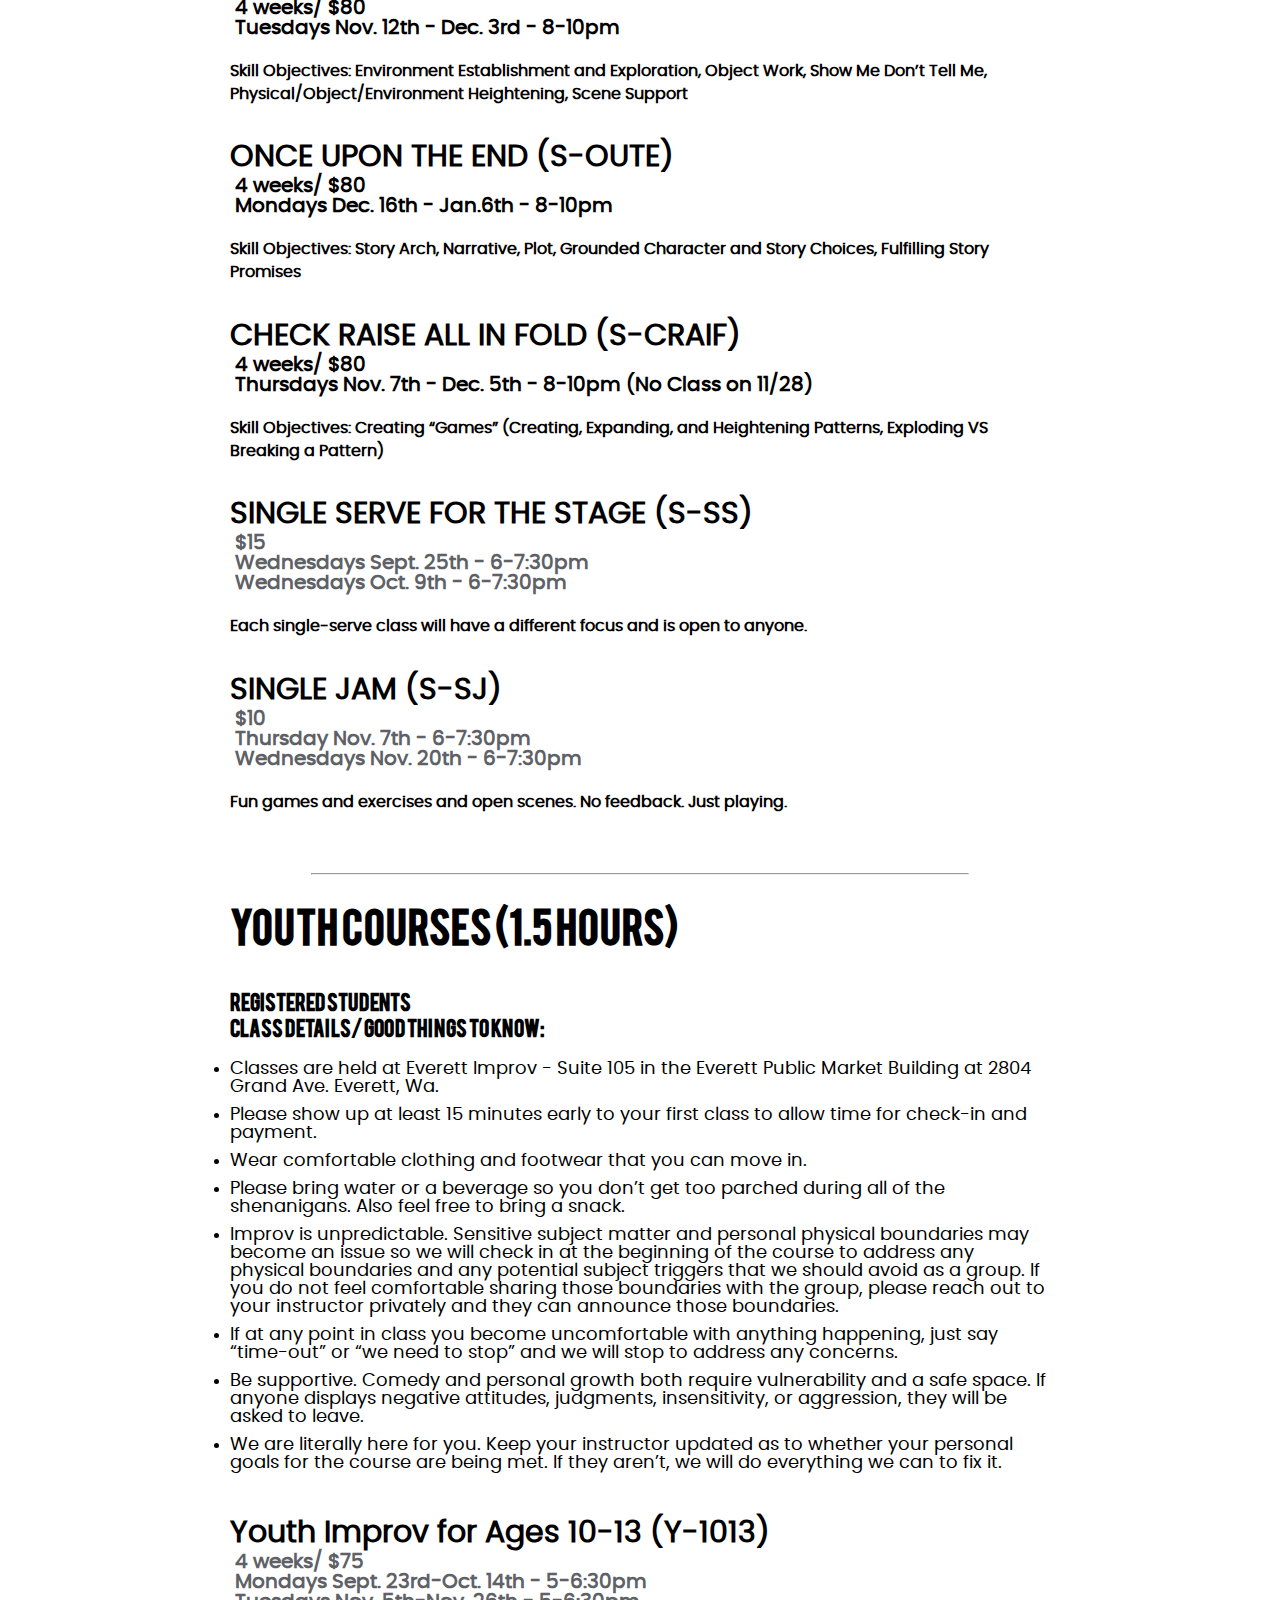
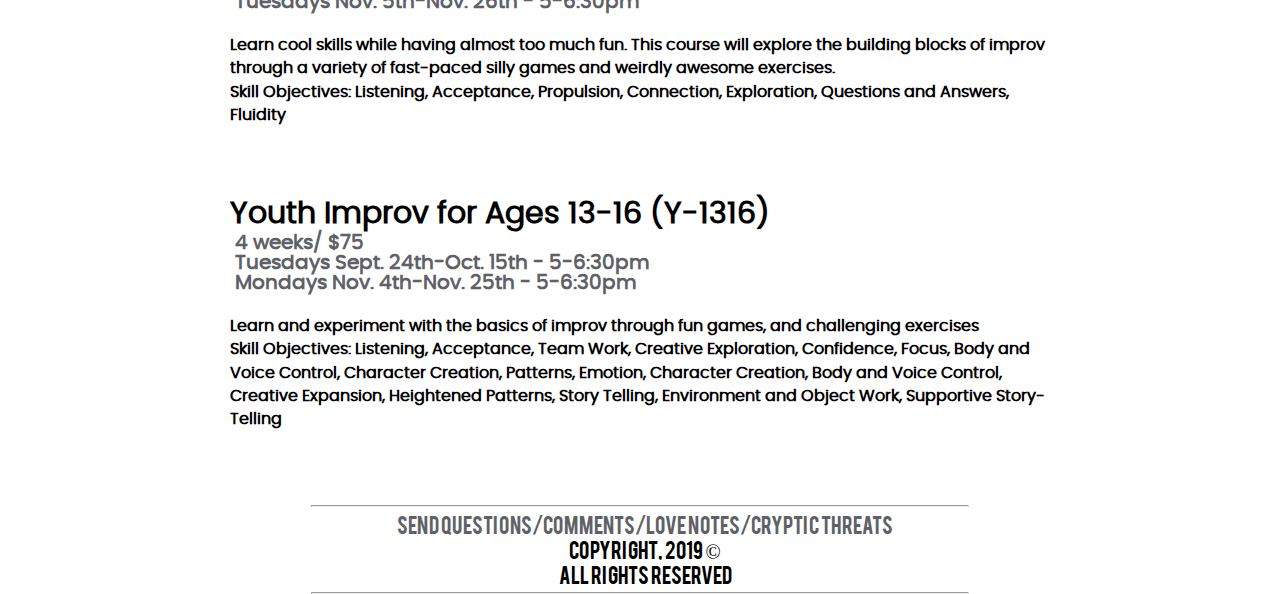
==== commit 20712efa: "Updates classes page. Adds Evt Improv Img. Updates CSS" ====
--- a/classes.html
+++ b/classes.html
@@ -23,81 +23,194 @@
 <body>
 <div id="main">
 <header>
-    <a href="http://exit192improv.com"><img id="logo" src="img/Exit 192 Stamp Logo Clear.jpg" alt="Exit 192 Improv Logo" /></a>
-    <hr />
+    <a href="http://everettimprov.com"><img id="classlogo" src="img/ei2.jpg" alt="Everett Improv Logo" /></a>
+
 </header>
 <div id="classinfo">
-    <h1>Historic Everett Theater<br>
-    Fall 2019 Schedule Coming Soon</h1>
+  <div id="classcenter">
+    <h3>Everett Improv</h3><br>
+    <h5>Improvisational Education and Entertainment<br>
+    2804 Grand Street Suite #105<br>
+    Everett, WA. 98201<br>
+    <a href="http://www.everettimprov.com"><i>everettimprov.com</i></h5></a>
+  </div><br><br>
+
+  <nav>
+      <hr />
+     <ul>
+       <li><a href="#prom"><b>ADULT</b></li></a>
+       <li><a href="#youth"><b>YOUTH</b></li></a>
+     </ul>
+   </nav>
+       <hr /> <br><br><br>
+
+  <div id="prom">
+  <h2>Our Educational Promise to you:</h2><br>
+  <ul>
+  <li>All courses are capped at 10 students to provide a more personalized and satisfying experience.</li><br>
+  <li>All courses are capped at a 4 week length in order to be more accessible to people who have tricky schedules.  If you want  or need to spend more time on certain skills, we guarantee that any course can be repeated multiple times and it will always be a unique and challenging experience.</li><br>
+  <li>Every course will be customized by the instructor as it progresses in order to better serve everyone’s individual needs.</li><br>
+  <li>If you have a specific goal that does not seem to be represented in any of the classes, please let us know.  We can mold our classes to meet any personal objective.</li> <br>
+  <li> Don’t let money get in the way of laughter and growth.  If any class cost is too much, please just tell us and we will make it do-able.</li> <br>
+  <li>Any dissatisfied student may discontinue at any point during a course and receive a prorated refund for the remaining classes. </li> </p>
+    </ul>
+  </div>
+     <br><br>
     <br>
-    <a href="#intro"><h4><b>Intro to Improv <i>(4 weeks)</i></b></h4></a>
-    <!-- <h5>May 20 - June 10 (Mondays) 7-9pm</h5> <br><br>-->
-    <a href="#levelone"><h4><b>Level 1 Improv <i>(6 weeks)</i></b></h4></a>
-  	<!-- <h5>May 16 - June 26 (Thursdays) 7-9pm<i> -- Cancelled</i></h5><br><br> -->
-      <a href="#leveltwo"><h4><b>Level 2 Improv <i>(6 weeks)</i></b></h4></a>
-    <!-- <h5>May 22 - June 26 (Wednesdays) 7-9pm<i> -- Cancelled</i></h5><br><br>--> 
-    <a href="#youthone"><h4><b>Youth Improv Ages 11-13 <i>(4 weeks)</i></b></h4></a>
-  	<!-- <h5>April 1 - April 22 <i>(Mondays) 4:30-6pm</i></h5><br><br> -->
-    <a href="#youthtwo"><h4><b>Youth Improv Ages 14-18 <i>(4 weeks)</i></b></h4></a>
-    <!-- <h5>April 3 - April 24 <i>(Wednesdays) 4:30-6pm</i></h5><br><br><br> -->
-    <br>
-    <hr />
-    <h2>Adult Classes</h2>
+    <h3>THERE ARE TWO MAIN ADULT COURSE POOLS:</h3><br>
     <hr />
     <br>
-    <h3 id="intro">Intro to Improv</h3>
-    <h5><i>4 weeks<br>
-    $65 (Payment will be collected at the first class.)<br></i></h5>
-    <p>In this 4 week course, students will learn the building blocks of successful improvisation through fun games, exercises, and guided scene work.  They’ll also learn how to apply the skills of improv in every aspect of life.  This course is well-suited for anyone, from performers to writers to weekday fun-seekers to anyone who just wants to be a better public speaker with more self-confidence. No improv experience necessary.  Each class will be customized to individual goals. <br>
-    Every student will receive a free ticket to an Exit 192 Improv Comedy show.<br>
-    If you have any questions or would like to register, please email <b><a href="mailto:everettimprov@gmail.com?subject=Intro To Improv Class">Everett Improv Here</p></b></a><br><br>
-    <hr />
-    
-    <h3 id="levelone">Level 1  Improv</h3>
-    <h5><i>6 weeks<br>
-    $100 (Payment will be collected at the first class.)<br></i></h5>
-    <p>In this 6 week course, students will learn more advanced improv principles/techniques and tools through more challenging exercises, games, and open scene work.  This course is well-suited for anyone with basic knowledge and some experience in improv.  Each class will be customized to individual goals.<br>
-    This course will end with a student showcase, open to friends and family, on the night of the last class.<br>
-    Every student will receive a free ticket to an Exit 192 Improv Comedy show.<br>
-    Every student who completes the Level 1 Improv Class will also be welcome to perform at any of the monthly improv shows at Cafe Zippy.<br>
-    If you have any questions or would like to register, please email <b><a href="mailto:everettimprov@gmail.com?subject=Level 1 Improv Class">Everett Improv Here</p></b></a><br><br>
-
-    <h3 id="leveltwo">Level 2 Improv</h3>
-    <h5><i>6 weeks<br>
-    $100 (Payment will be collected at the first class.)<br></i></h5>
-    <p>In this 6 week course, students will learn how to apply the principles of improv in a nuanced way, achieving dynamic layers and sustainability in their scenes and games.  They will also explore character development, narrative structure, perspective, and more.  Each class will be customized to individual goals.<br>
-    This course will end with a student showcase, open to friends and family, on the night of the last class.<br>
-    Every student will receive a free ticket to an Exit 192 Improv Comedy show.<br>
-    Every student who completes the Level 2 Improv Class will also be welcome to perform at any of the monthly improv shows at Cafe Zippy.<br>
-    If you have any questions or would like to register, please email <b><a href="mailto:everettimprov@gmail.com?subject=Level 2 Improv Class">Everett Improv Here</p></b></a><br><br>
-
-    <br><br>
-    <hr />
-    <h2>Youth Classes</h2>
-    <hr />
-    <br>
-    <h3 id="youthone">Improv for Ages 11-13 </h3>
-    <h5><i>4 weeks<br>
-    $50<br></i></h5>
-    <p>Students will learn cool skills while having almost too much fun.  This course will explore the basics of improv through a variety of fast-paced silly games and weirdly awesome exercises. <br>
-    If you have any questions or would like to register, please email <b><a href="mailto:everettimprov@gmail.com?subject=Improv for Ages 11-14">Everett Improv Here</p></b></a><br><br>
-    <hr />
-
-    <br>
-    <h3 id="youthtwo">Improv for Ages 14 -17</h3>
-    <h5><i>4 weeks<br>
-    $50<br></i></h5>
-    <p>Students will learn and experiment with the building blocks of improv through fun games, challenging exercises, and guided scene work.<br>
-    If you have any questions or would like to register, please email <b><a href="mailto:everettimprov@gmail.com?subject=Improv for Ages 14 -17">Everett Improv Here</p></b></a><br><br>
-
-    <p><b><u>Notes:</b></u><br>
-    *Courses may be canceled if enrollment is too low.<br>
-    *If a student is dissatisfied at any point, they will receive a pro-rated refund for the rest of the course.<br></p>
-	</div>
-
+    <div id="coursepools">
+    <div id="coursepoolleft">
+      <h2>LIFE</h2><br>
+      <h3>The "LIFE" course is for anyone who wants to:</h3>
+      <ul>
+        <li>Get out of the house</li>
+        <li>Try something new</li>
+        <li>Learn powerful life and career skills in a stupidly fun way</li>
+        <li>Meet new people </li>
+        <li>Escape from reality for a couple hours</li>
+        <li>Train your mind to work faster, more creatively, more critically, and more confidently</li>
+        <li>Help better manage anxiety, stress, and depression (art, creativity, laughter, positive human interaction, and supportive validation is powerful stuff) </li>
+        <li>Learn and utilize improv without all the silly voices, body contortion, and super  theatre-y stuff </li>
+        <li>Have fun and keep mentally flexible and prepared</li>
+
+      </ul><br>
+      <h5>*LIFE courses are signified by an L-oode afer the title</h5>
+
+    </div>
+    <div id="coursepoolright">
+      <h2>STAGE</h2><br>
+      <h3>The "STAGE" course is for anyone who wants to:</h3>
+      <ul>
+        <li>Get out of the house</li>
+        <li>Try something new or “get back into it”</li>
+        <li>Learn/continue to explore improv in an artistic and performance capacity</li>
+        <li>>Not be any version of themselves for a couple hours</li>
+        <li>Apply improvisation skills to other artistic/creative mediums like writing, acting, dance, or stand-up</li>
+        <li>Train your mind to work faster, more creatively, more critically, and more confidently</li>
+        <li>Have fun and keep mentally flexible and prepared</li>
+      </ul><br>
+      <h5>*STAGE courses are signified by an S-oode afer the title</h5><br><br>
+    </div>
+
+    <div id="adultcourseinfo">
+      <h5>WHICH COURSE SHOULD I TAKE FIRST?</h5>
+      <p>You will not see the word “level” or any numerology.  As many courses as possible are compartmentalised and have little to no prerequisites, allowing you to choose solely based on the skills you want to learn/practice.  There are also no course descriptions.  Why?  Boiled down, all improv courses use fun games, challenging exercises, and layered activities. Trust us, you’ll do lots of fun weird sh*t no matter which class you choose.  So you just get to focus on what you want to learn.  But if you want help picking, we are totally here and creepily staring at our inbox. </p><br>
+      <h5>CANT I JUMP BETWEEN POOLS?</h5>
+      <p>Heck, yes.  As long as there are no prerequisite skills, you can take any course from either pool in any order. </p><br>
+      <h5>Registration Note: </h5><br>
+      <p>Due to small class sizes, registration is required for all courses and classes.  But as long as there is space in the class, there is no registration deadline.</p>
+      </div><!-- END ADULT COURSE INFO -->
+      <div id="adultcourses">
+       <br> <hr /><br>
+      <h2><b>LIFE POOL</b></h2><br><br>
+      <a href="https://www.eventbrite.com/e/witty-banter-stuff-everett-improv-course-l-wb-tickets-70601207111"><h1>WITTY BANTER STUFF (L-WB)</h1>
+      <h3>4 weeks/ $80<br> Thursdays Dec. 12th-Jan 9th (NO CLASS ON 12/26/19) - 7-9pm</h3><br> 
+      <h5>Skill Objectives: Listening, Acceptance, Propulsion, Connection, Exploration, Questions and Answers, Fluidity</h5></a><br><br><br>
+      <a href="https://www.eventbrite.com/e/telling-a-good-story-stuff-4-wk-everett-improv-course-l-tags-tickets-70591923343"><h1>TELLING A GOOD STORY STUFF (L-TAGS)</h1>
+        <h3>4 weeks/ $80<br> Thursdays Sept. 19th - Oct. 10th - 7-9pm</h3><br> 
+        <h5>Skill Objectives: Exploration, Explanation, Exposition, Expansion, Extrapolation</h5></a><br><br><br>
+      <a href="https://www.eventbrite.com/e/hippie-stuff-everett-improv-course-l-hs-tickets-70592527149"><h1>HIPPIE STUFF (L-HS)</h1>
+        <h3>4 weeks/ $80<br> Mondays Jan. 13th - Feb. 3rd - 7-9pm</h3><br> 
+        <h5>Skill Objectives: Emotional Intelligence, Empathy, Intuition, Group Mind</h5></a><br><br><br>
+     <a href="https://www.eventbrite.com/e/teamwork-stuff-4-wk-everett-improv-course-l-t-tickets-70592198165"><h1>TEAMWORK STUFF (L-T)</h1>
+        <h3>4 weeks/ $80<br> Mondays Nov. 11th - Dec. 2nd - 7-9pm</h3><br> 
+        <h5>Skill Objectives: Leading, Following, Focus-Sharing, Group Mind</h5></a><br><br><br>
+       <a href="https://www.eventbrite.com/e/teamwork-stuff-4-wk-everett-improv-course-l-t-tickets-70592198165"><h1>DOUBLE FISTING STUFF (L-DF)</h1>
+        <h3>4 weeks/ $80<br> Tuesdays Dec. 3rd - Jan. 7th - 7-9pm</h3><br> 
+        <h5>Skill Objectives: Healthy Compartmentalization, Multi-Tasking, Composure Under Pressure</h5></a><br><br><br>
+    <a href="https://www.eventbrite.com/e/teamwork-stuff-4-wk-everett-improv-course-l-t-tickets-70592198165"><h1>FUNNIER AT PARTIES STUFF (L-FAP)</h1>
+        <h3>4 weeks/ $80<br> Tuesdays Oct. 15th - Nov. 5th - 7-9pm</h3><br> 
+        <h5>Skill Objectives: Harnessing Details and Specificity, Creating Heightened Patterns, Comedic Extrapolation, Piling On, Expansion, and……. Timing.  (AKA BIts and RIffing Stuff)</h5></a><br><br><br>
+     <a href="https://www.eventbrite.com/e/single-serve-for-life-everett-improv-class-l-ss-tickets-70593726737"><h1>SINGLE SERVE (L-SS)</h1>
+        <h3>$15<br> Wednesday Oct. 2nd & Nov.6th - 6-7:30pm</h3><br> 
+         <h5>Each single-serve class will have a different focus and is open to anyone</h5></a><br><br><br>
+     <a href="https://www.eventbrite.com/e/single-jam-for-the-stage-everett-improv-class-s-sj-tickets-70598228201"><h1>SINGLE JAM (L-SJ)</h1>
+        <h3>$10<br> Wednesday Nov. 6th - 6-7:30pm</h3><br> 
+        <h5>Fun games and exercises and open scenes. No feedback. Just playing.</h5></a><br><br><br>
+
+    <h2><b>STAGE POOL</b></h2><br><br>
+    <a href="https://www.eventbrite.com/e/yes-thank-you-more-please-everett-improv-course-s-ytymp-tickets-706007276771"><h1>YES THANK YOU MORE PLEASE (S-YTYMP)</h1>
+    <h3>4 weeks/ $80<br>Mondays Sept. 16th - Oct. 7th - 8-10pm <br>
+                        Wednesdays Dec. 4th - Jan. 8th (No Class on 12/25 and 1/1) 7-9pm</h3><br>
+    <h5>Skill Objectives:  Acceptance, Exploration, Connection </h5></a><br><br><br>
+    <a href="https://www.eventbrite.com/e/the-way-i-see-it-4-wk-everett-improv-course-s-twisi-tickets-70595782887"><h1>THE WAY I SEE IT (S-TWISI)</h1>
+      <h3>4 weeks/ $80<br>Wednesdays Sept. 18th - Oct. 9th - 8-10pm<br>
+                          Wednesdays Dec. 4th - Jan. 8th (No Class on 12/25 and 1/1) 7-9pm</h3><br>
+      <h5>Skill Objectives: Emotional and Mental Perspective, Motivation, Explanation Exposition (Going Backwards to Propel Forward), Extrapolation, Grounded Coresy</h5></a><br><br><br>
+    <a href="https://www.eventbrite.com/e/me-myself-and-always-4-wk-everett-improv-course-s-mmaa-tickets-70596033637"><h1>ME MYSELF AND ALWAYS (S-MMAA)</h1>
+      <h3>4 weeks/ $80<br>Wednesdays  Oct. 30th - Nov. 20th - 8-10pm</h3><br>
+      <h5>Skill Objectives: Physical, Vocal, Mental, and Linguistic Character Development, Character Sustainment</h5></a><br><br><br>
+    <a href="https://www.eventbrite.com/e/relationships-that-float-4-wk-everett-improv-course-s-rtf-tickets-70596340555"><h1>RELATIONSHIPS THAT FLOAT (S-RTF)</h1>
+      <h3>4 weeks/ $80<br>Mondays Oct. 14th - Nov. 4th - 8-10pm<br>
+        Wednesdays Jan. 15th - Feb. 5th 7-9pm</h3><br>
+      <h5>Skill Objectives: Creating Layered Yet Grounded Relationships With Other Characters, Environment, Objects, and Self, Affecting and Being Affected</h5></a><br><br><br>
+    <a href="https://www.eventbrite.com/e/where-it-out-what-it-out-4-wk-everett-improv-course-s-wio-tickets-70596541155"><h1>WHERE IT OUT WHAT IT OUT (S-WIOWIO)</h1>
+      <h3>4 weeks/ $80<br>Tuesdays  Nov. 12th - Dec. 3rd - 8-10pm</h3><br>
+      <h5>Skill Objectives:  Environment Establishment and Exploration, Object Work, Show Me Don’t Tell Me, Physical/Object/Environment Heightening, Scene Support</h5></a><br><br><br>
+    <a href="https://www.eventbrite.com/e/me-myself-and-always-4-wk-everett-improv-course-s-mmaa-tickets-70596033637"><h1>ONCE UPON THE END (S-OUTE)</h1>
+      <h3>4 weeks/ $80<br>Mondays  Dec. 16th - Jan.6th - 8-10pm</h3><br>
+      <h5>Skill Objectives:  Story Arch, Narrative, Plot, Grounded Character and Story Choices, Fulfilling Story Promises
+        </h5></a><br><br><br>
+    <a href="https://www.eventbrite.com/e/check-raise-all-in-fold-4-wk-everett-improv-course-s-craif-tickets-70600872109"><h1>CHECK RAISE ALL IN FOLD (S-CRAIF)</h1>
+      <h3>4 weeks/ $80<br>Thursdays   Nov. 7th - Dec. 5th - 8-10pm (No Class on 11/28) </h3><br>
+      <h5>Skill Objectives:  Creating “Games” (Creating, Expanding, and Heightening Patterns, Exploding VS Breaking a Pattern)</h5></a><br><br><br>
+    <h1>SINGLE SERVE FOR THE STAGE (S-SS)</h1>
+    <a href="https://www.eventbrite.com/e/single-serve-for-the-stage-everett-improv-class-s-ss-tickets-70596741755"><h3>$15<br>Wednesdays Sept. 25th - 6-7:30pm<br></a>
+    <a href="https://www.eventbrite.com/e/single-serve-for-the-stage-everett-improv-class-s-ss-tickets-70597122895">Wednesdays Oct. 9th - 6-7:30pm</h3><br></a>
+      <h5>Each single-serve class will have a different focus and is open to anyone.</h5></a><br><br><br>
+    <h1>SINGLE JAM (S-SJ)</h1>
+    <a href="https://www.eventbrite.com/e/single-serve-for-the-stage-everett-improv-class-s-ss-tickets-70596741755"><h3>$10<br>Thursday Nov. 7th - 6-7:30pm<br></a>
+    <a href="https://www.eventbrite.com/e/single-jam-for-the-stage-everett-improv-class-s-sj-tickets-70598228201">Wednesdays Nov. 20th - 6-7:30pm</h3><br></a>
+        <h5>Fun games and exercises and open scenes. No feedback. Just playing.</h5></a><br><br><br>
+      
+
+
+    </div>
+      <div id="youth">
+          <br> <hr /><br>
+          <h2><b>YOUTH COURSES (1.5 Hours)</b></h2><br><br>
+          <h4>REGISTERED STUDENTS<br>Class Details/ Good Things To Know:</h4><br>
+          <ul>
+    <li>Classes are held at Everett Improv - Suite 105 in the Everett Public Market Building at 2804 Grand Ave. Everett, Wa.</li>
+    <li>Please show up at least 15 minutes early to your first class to allow time for check-in and payment.</li>
+    <li>Wear comfortable clothing and footwear that you can move in.</li>
+    <li>Please bring water or a beverage so you don’t get too parched during all of the shenanigans.  Also feel free to bring a snack.</li>
+    <li>Improv is unpredictable.  Sensitive subject matter and personal physical boundaries may become an issue so we will check in at the beginning of the course to address any physical boundaries and any potential subject triggers that we should avoid as a group.  If you do not feel comfortable sharing those boundaries with the group, please reach out to your instructor privately and they can announce those boundaries.</li>
+    <li>If at any point in class you become uncomfortable with anything happening, just say “time-out” or “we need to stop” and we will stop to address any concerns.</li>
+    <li>Be supportive.  Comedy and personal growth both require vulnerability and a safe space.  If anyone displays negative attitudes, judgments, insensitivity, or aggression, they will be asked to leave.</li>
+    <li>We are literally here for you.  Keep your instructor updated as to whether your personal goals for the course are being met.  If they aren’t, we will do everything we can to fix it.</li>
+      
+      </ul>
+      <br><br>
+      <h1>Youth Improv for Ages 10-13 (Y-1013)</h1>
+      <a href="https://www.eventbrite.com/e/youth-improv-for-ages-10-13-4-wk-everett-improv-course-y-1013-tickets-70598735719"><h3>4 weeks/ $75<br> Mondays Sept. 23rd-Oct. 14th  - 5-6:30pm<br></a>
+      <a href="https://www.eventbrite.com/e/youth-improv-for-ages-10-13-4-wk-everett-improv-course-y-1013-tickets-70599068715">Tuesdays Nov. 5th-Nov. 26th  - 5-6:30pm</h3><br></a>
+      <h5>Learn cool skills while having almost too much fun.  This course will explore the building blocks of improv through a variety of fast-paced silly games and weirdly awesome exercises.</h5><br>
+      <h5><b>Skill Objectives:</b> Listening, Acceptance, Propulsion, Connection, Exploration, Questions and Answers, Fluidity</h5><br><br><br>
+      <br><br>
+      <h1>Youth Improv for Ages 13-16 (Y-1316)</h1>
+      <a href="https://www.eventbrite.com/e/youth-improv-for-ages-13-16-4-wk-everett-improv-course-y-1316-tickets-70599869109"><h3>4 weeks/ $75<br> Tuesdays Sept. 24th-Oct. 15th  - 5-6:30pm<br></a>
+      <a href="https://www.eventbrite.com/e/youth-improv-for-ages-13-16-4-wk-everett-improv-course-y-1316-tickets-70600105817">Mondays Nov. 4th-Nov. 25th  - 5-6:30pm</h3><br></a>
+      <h5>Learn and experiment with the basics of improv through fun games, and challenging exercises</h5><br>
+      <h5><b>Skill Objectives:</b>  Listening, Acceptance, Team Work, Creative Exploration, Confidence, Focus, Body and Voice Control, Character Creation, Patterns, Emotion, Character Creation, Body and Voice Control, Creative Expansion, Heightened Patterns, Story Telling, Environment and Object Work, Supportive Story-Telling
+      </h5><br><br><br>
+
+      </div><!-- END YOUTH -->
+
+    </div> <!-- END COURSEPOOLS-->
+
+
+
+
+
+
+
+
+ <br>
 <footer>
 
-	<h3></h3>
 <hr />
   <ul>
 	<li><a href="mailto:everettimprov@gmail.com">Send questions/comments/love notes/cryptic threats</a></li>
--- a/css/styles.css
+++ b/css/styles.css
@@ -53,7 +53,7 @@
 	text-align: center;
 	}
 
-h3 {
+#main h3 {
 	font-family: 'bebasregular';
 	font-size:2.0em;
 	color:rgb(0, 0, 0);
@@ -118,6 +118,14 @@
 }
 #logo{
 	max-width:90%;
+
+}
+#classlogo {
+	display:block;
+	max-width:50%;
+	height: auto;
+	margin-left: auto;
+	margin-right: auto;
 }
 #classes {
 	display:block;
@@ -152,11 +160,35 @@
 #gigs ul li:hover { 
     color: #10b758;
 }
+nav {
+	width:100%;
+	font-family: 'poppinsregular';
+
+}
+nav ul {
+	text-align: center;
+	list-style-type: none;
+}
+nav ul li{
+	width:45%;
+	font-size:3em;
+	display:inline-block;
+	padding:5% auto;
+	color:rgb(0, 0, 0);
+	
+}
 
 #classinfo {
 	width:80%;
 	margin:20px auto;
 }
+#prom ul li {
+	font-family: 'poppinsregular';
+	font-size:18px;
+	padding-bottom: 10px;
+	width:100%;
+	color:rgb(0, 0, 0);
+}
 
 #classinfo h1 {
 	font-family: 'poppinsregular';
@@ -166,19 +198,20 @@
 #classinfo h2 {
 	text-align: center;
 }
-#classinfo h3 {
-	text-align: left;
-}
+ #classinfo h3 {
+	font-family: 'poppinsregular';
+	text-align: center;
+} 
 #classinfo h4 {
 	text-align: left;
 }
 #classinfo h4:hover {
-	color: #10b758;
+	color: #3e3f3e;
 }
 #classinfo h5 {
 	font-family: 'poppinsregular';
 	line-height:1.45em;
-}
+} 
 #classinfo p {
 		display:inline-block;
 		text-align: left;
@@ -194,11 +227,93 @@
 	margin:5px auto 5px auto;
 }
 #classinfo a:hover {
-	color: #10b758;
-}
+	color: #3e3f3e;
+}
+#classcenter {
+	width:100%;
+	text-align: center;
+	font-size:1.25em;
+}
+#classcenter h5 {
+	text-align: center;
+}
+
+#coursepools ul li {
+	font-family: 'poppinsregular';
+	font-size:18px;
+	padding-bottom: 10px;
+	width:100%;
+	color:rgb(0, 0, 0);
+}
+#coursepools h2 {
+	text-align: left;
+}
+#coursepools h3{
+	font-family: 'poppinsregular';
+	font-size:1.25em;
+	color:rgb(0, 0, 0);
+	text-align: center;
+	padding-bottom: 2%;
+}
+
+#coursepoolleft{
+	width:45%;
+	display:block;
+	float:left;
+	padding-bottom: 4%;
+}
+
+#coursepoolright{
+	width: 45%;
+	display:block;
+	float:right;
+}
+#adultcourseinfo {
+	margin: 0 auto;
+	width:80%;
+}
+#adultcourses {
+	text-align: left;
+}
+
+#adultcourses h1:hover {
+	color: #6d6d6d;
+
+}
+
+#adultcourses h2 {
+
+}
+#adultcourses h3 {
+	text-align: left;
+	padding:.5%;
+}
+
+#adultcourses h3:hover {
+	color: #6d6d6d;
+}
+
+#youth {
+	text-align: left;
+}
+
+#youth h1:hover {
+	color: #6d6d6d;
+}
+
+#youth h3 {
+	text-align: left;
+	padding:.5%;
+}
+
+#youth h3:hover {
+	color: #6d6d6d;
+}
+
+
 
 footer  {
-	width:80%;
+	width:100%;
 	margin:20px auto;
 	font-family: 'bebasregular';
 	font-size:20px;
@@ -214,6 +329,7 @@
 
 footer ul li  {
 	display:inline-block;
+	text-align:center;
 	width:100%;
 	color:rgb(0, 0, 0);
 	padding: 5px;
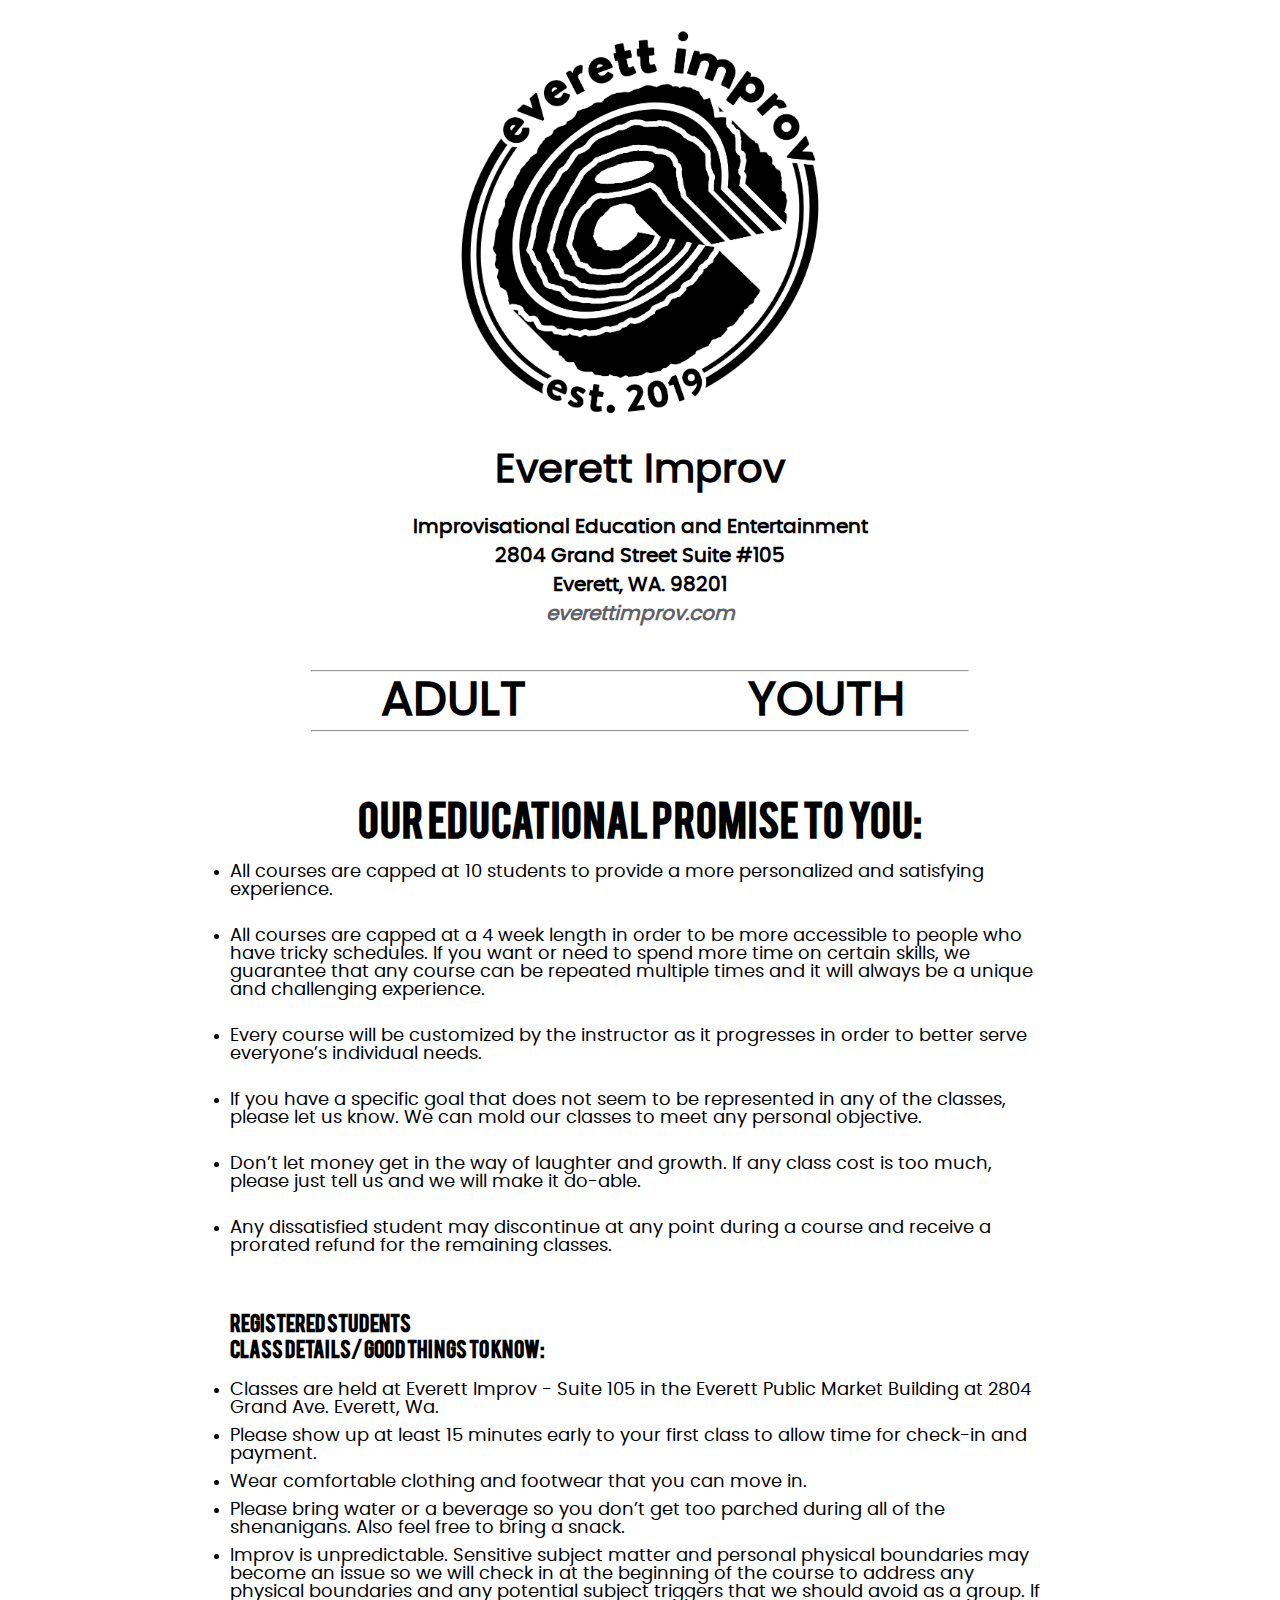
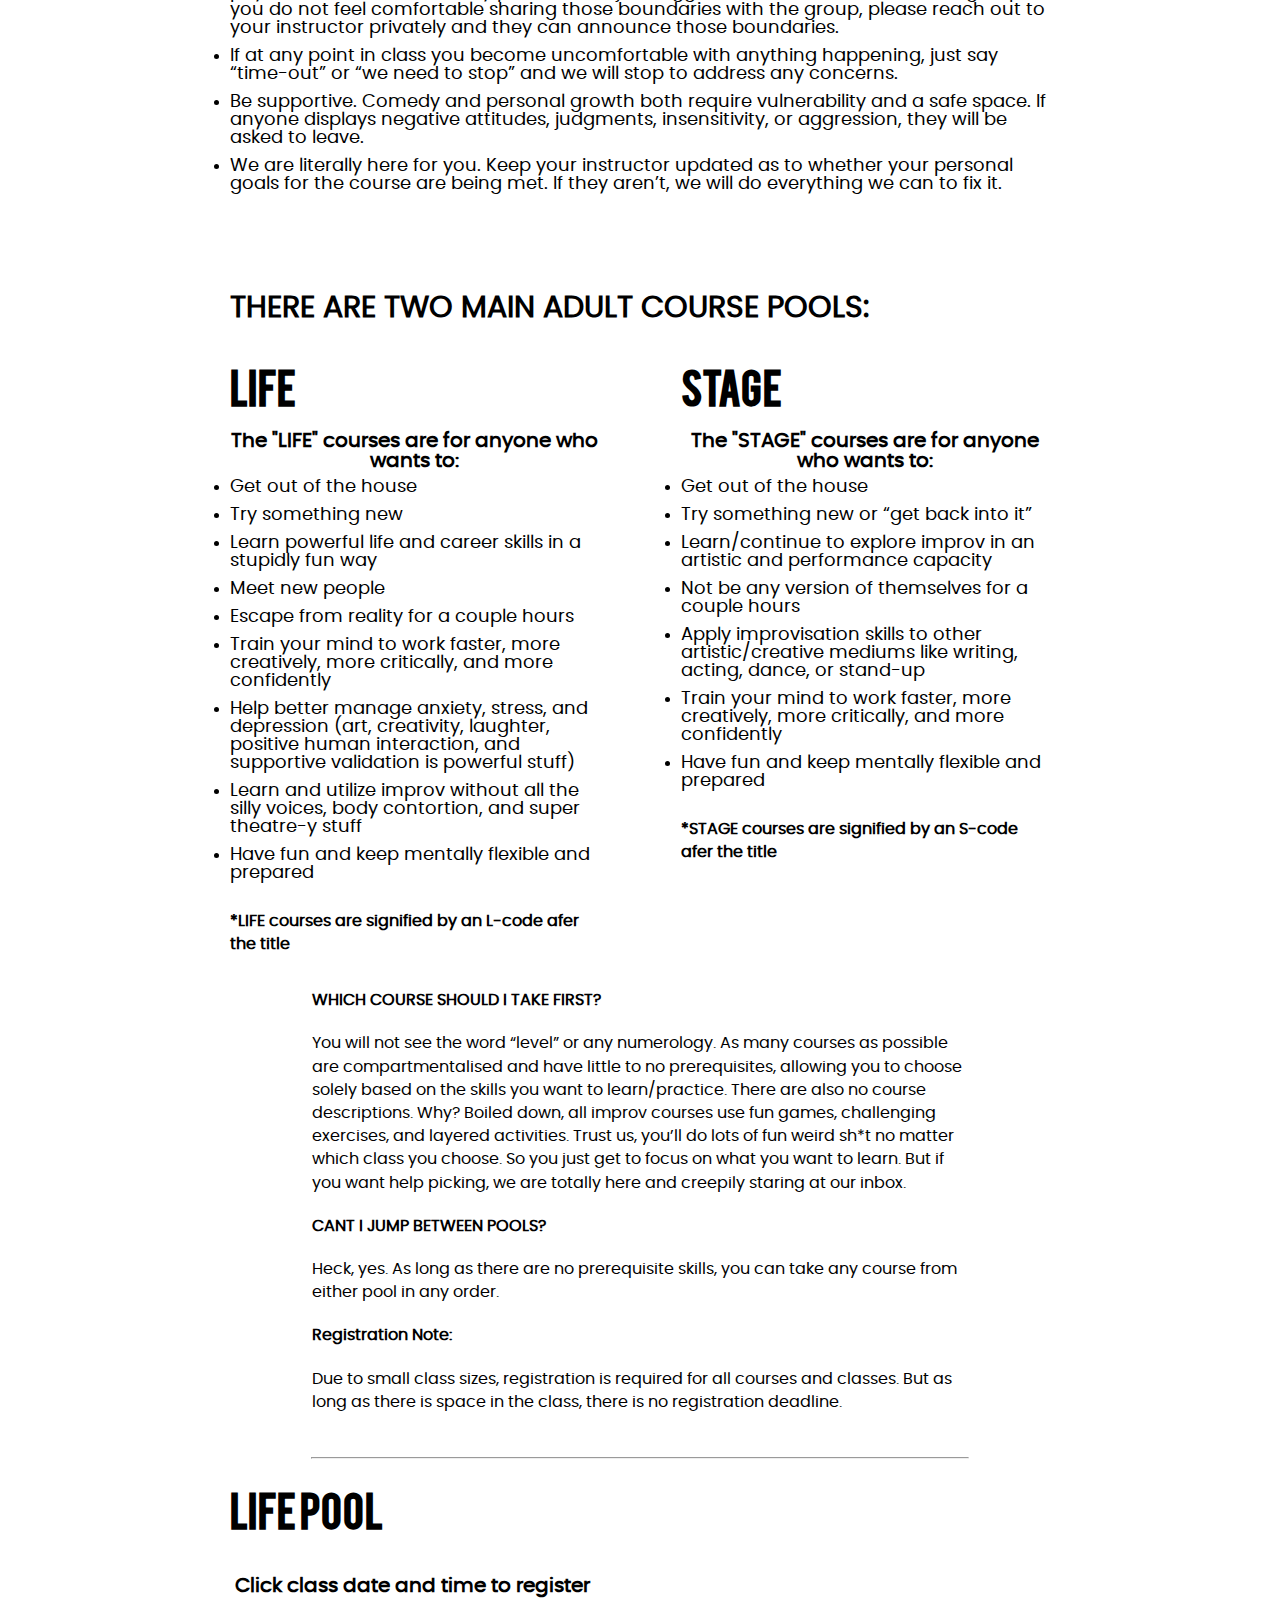
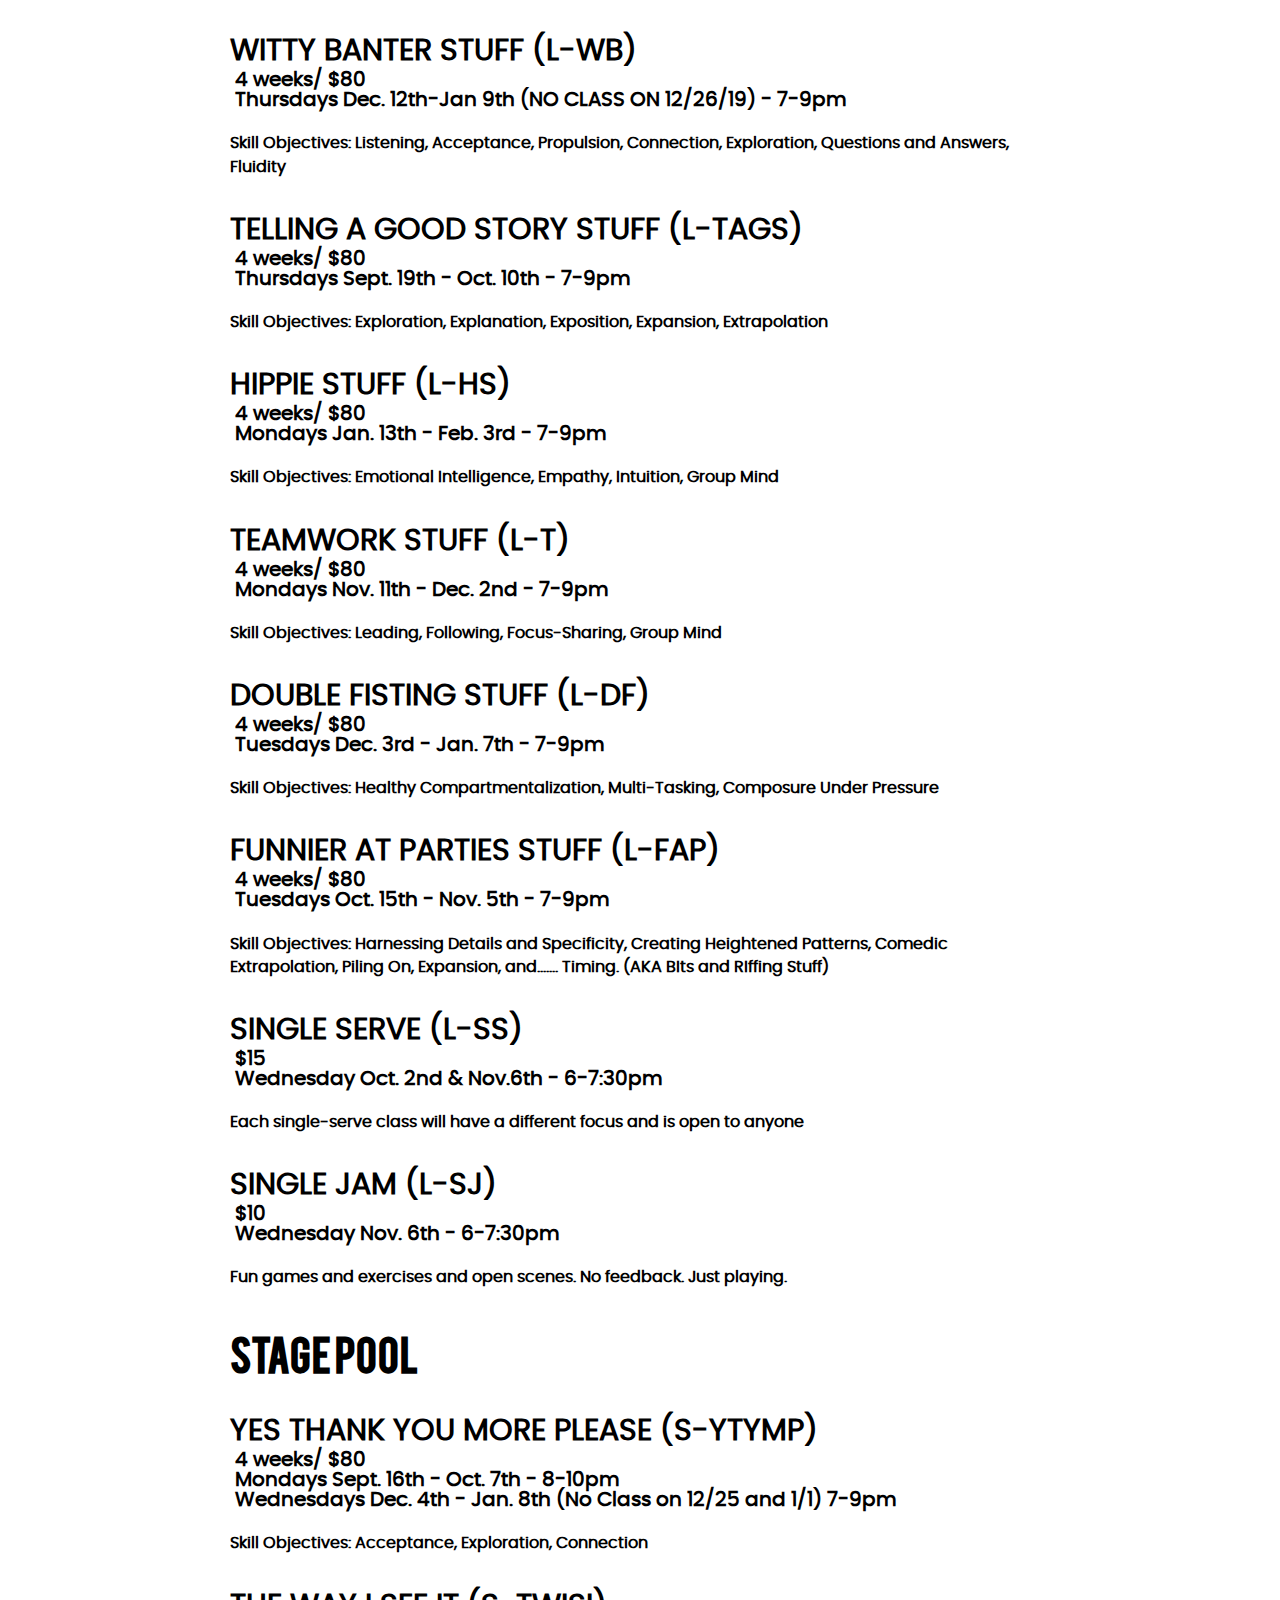
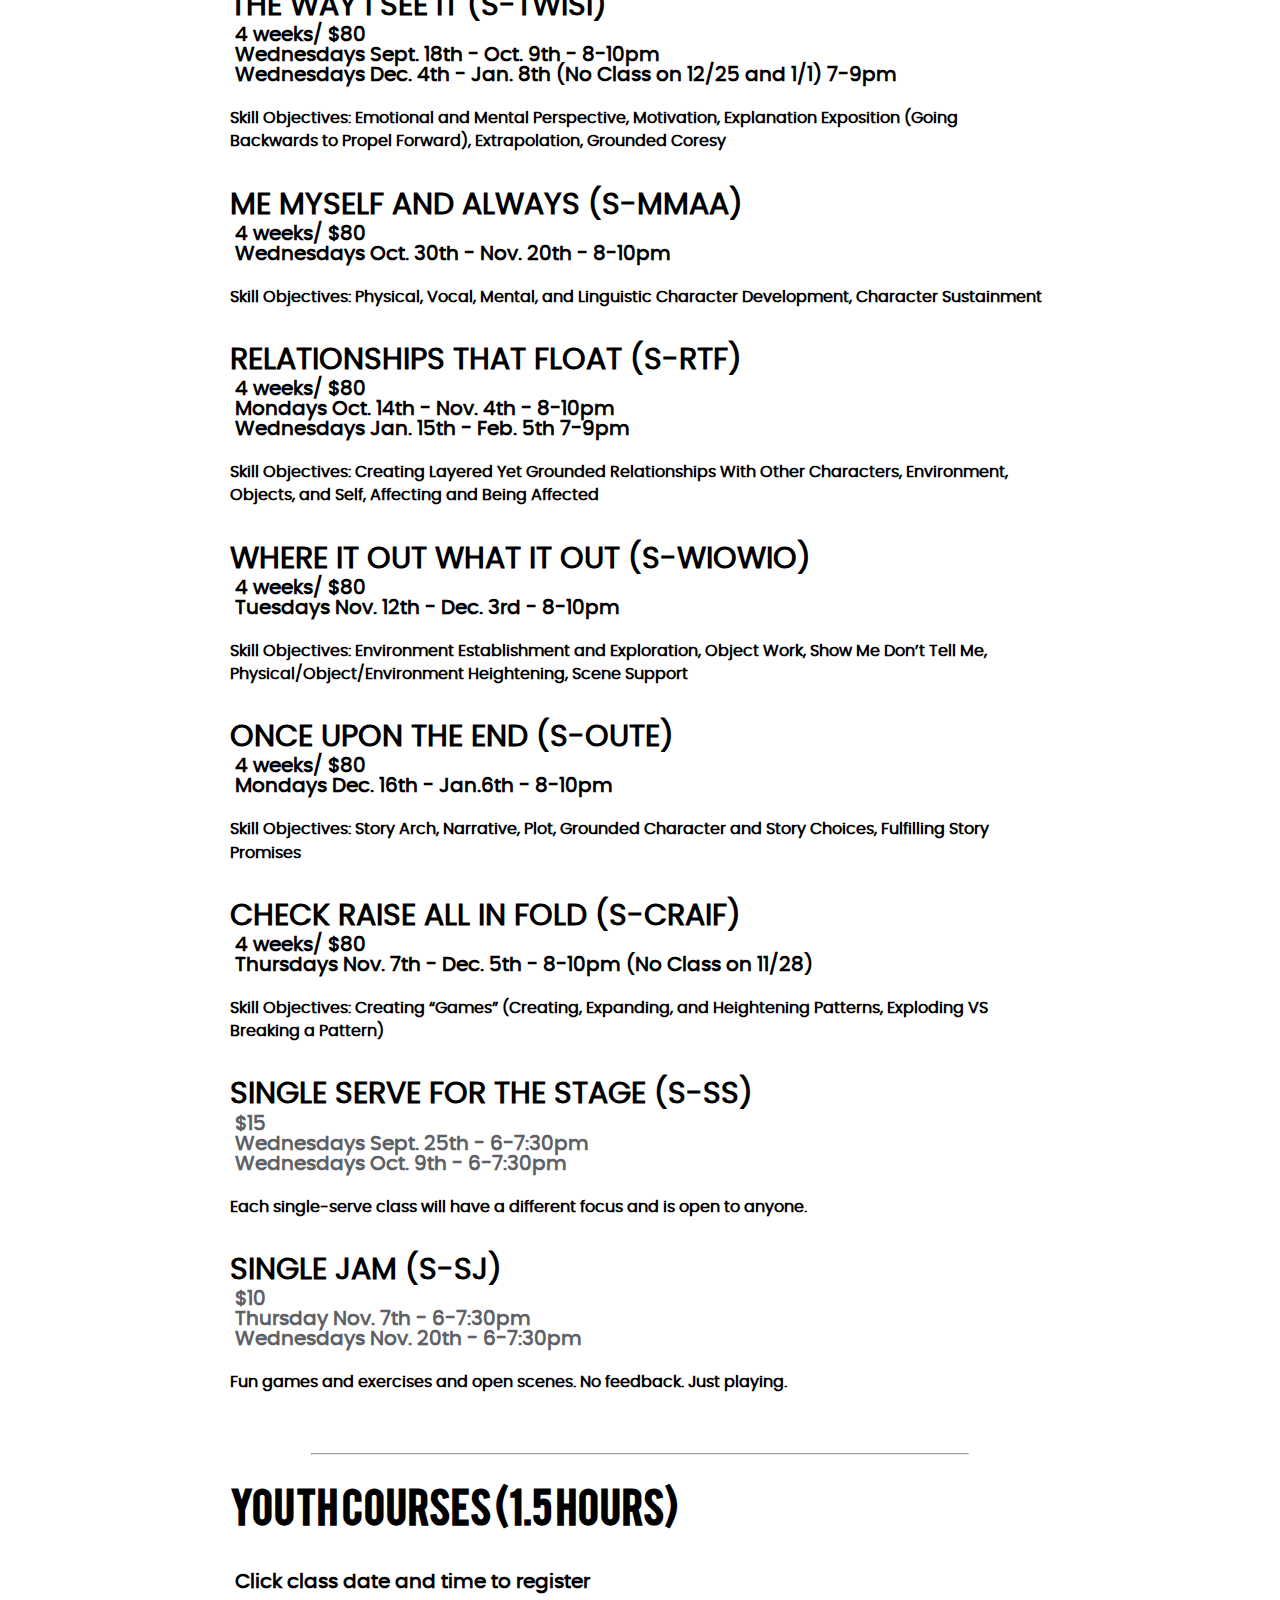
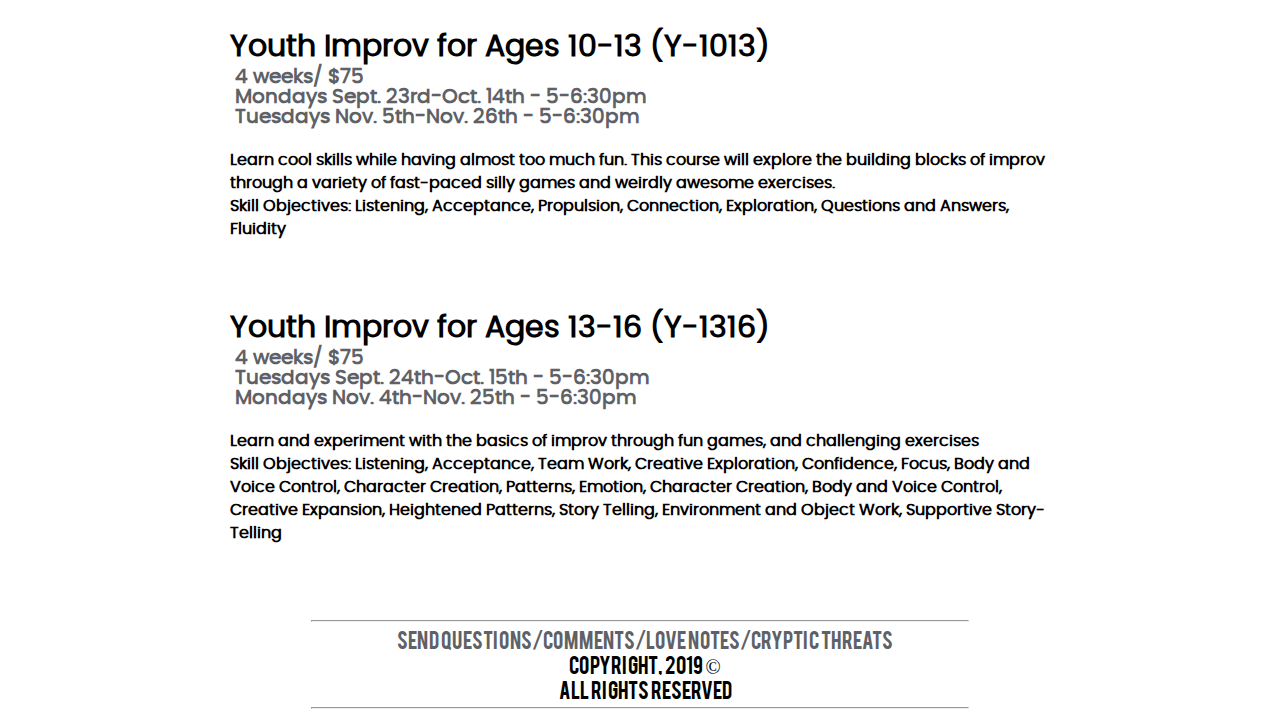
==== commit 33a32256: "Fixes responsive design issues. Moves copy around on classes page. Updates Media CSS" ====
--- a/classes.html
+++ b/classes.html
@@ -3,7 +3,7 @@
 <head>
 <meta charset="utf-8">
 <meta name="viewport" content="width=device-width, initial-scale=1">
-<title>Exit 192 Improv</title>
+<title>Everett Improv Classes</title>
 <meta name="description" content="Official site for Exit 192 Improv. Performing every month at the Historic Everett Theater. #HET #Whateverett">
 <link href="css/styles.css" type="text/css" rel="stylesheet" >
 <link href="css/media.css" type="text/css" rel="stylesheet">
@@ -38,8 +38,8 @@
   <nav>
       <hr />
      <ul>
-       <li><a href="#prom"><b>ADULT</b></li></a>
-       <li><a href="#youth"><b>YOUTH</b></li></a>
+        <a href="#coursepools"><li><b>ADULT</b></li></a>
+        <a href="#youth"><li><b>YOUTH</b></li></a>
      </ul>
    </nav>
        <hr /> <br><br><br>
@@ -54,16 +54,29 @@
   <li> Don’t let money get in the way of laughter and growth.  If any class cost is too much, please just tell us and we will make it do-able.</li> <br>
   <li>Any dissatisfied student may discontinue at any point during a course and receive a prorated refund for the remaining classes. </li> </p>
     </ul>
+    <h4>REGISTERED STUDENTS<br>Class Details/ Good Things To Know:</h4><br>
+          <ul>
+    <li>Classes are held at Everett Improv - Suite 105 in the Everett Public Market Building at 2804 Grand Ave. Everett, Wa.</li>
+    <li>Please show up at least 15 minutes early to your first class to allow time for check-in and payment.</li>
+    <li>Wear comfortable clothing and footwear that you can move in.</li>
+    <li>Please bring water or a beverage so you don’t get too parched during all of the shenanigans.  Also feel free to bring a snack.</li>
+    <li>Improv is unpredictable.  Sensitive subject matter and personal physical boundaries may become an issue so we will check in at the beginning of the course to address any physical boundaries and any potential subject triggers that we should avoid as a group.  If you do not feel comfortable sharing those boundaries with the group, please reach out to your instructor privately and they can announce those boundaries.</li>
+    <li>If at any point in class you become uncomfortable with anything happening, just say “time-out” or “we need to stop” and we will stop to address any concerns.</li>
+    <li>Be supportive.  Comedy and personal growth both require vulnerability and a safe space.  If anyone displays negative attitudes, judgments, insensitivity, or aggression, they will be asked to leave.</li>
+    <li>We are literally here for you.  Keep your instructor updated as to whether your personal goals for the course are being met.  If they aren’t, we will do everything we can to fix it.</li>
+      
+      </ul>
+      <br><br>
   </div>
      <br><br>
-    <br>
-    <h3>THERE ARE TWO MAIN ADULT COURSE POOLS:</h3><br>
-    <hr />
-    <br>
+
     <div id="coursepools">
+        <br>
+        <h1>THERE ARE TWO MAIN ADULT COURSE POOLS:</h1><br>
+        <br>
     <div id="coursepoolleft">
       <h2>LIFE</h2><br>
-      <h3>The "LIFE" course is for anyone who wants to:</h3>
+      <h3>The "LIFE" courses are for anyone who wants to:</h3>
       <ul>
         <li>Get out of the house</li>
         <li>Try something new</li>
@@ -76,22 +89,22 @@
         <li>Have fun and keep mentally flexible and prepared</li>
 
       </ul><br>
-      <h5>*LIFE courses are signified by an L-oode afer the title</h5>
+      <h5>*LIFE courses are signified by an L-code afer the title</h5>
 
     </div>
     <div id="coursepoolright">
       <h2>STAGE</h2><br>
-      <h3>The "STAGE" course is for anyone who wants to:</h3>
+      <h3>The "STAGE" courses are for anyone who wants to:</h3>
       <ul>
         <li>Get out of the house</li>
         <li>Try something new or “get back into it”</li>
         <li>Learn/continue to explore improv in an artistic and performance capacity</li>
-        <li>>Not be any version of themselves for a couple hours</li>
+        <li>Not be any version of themselves for a couple hours</li>
         <li>Apply improvisation skills to other artistic/creative mediums like writing, acting, dance, or stand-up</li>
         <li>Train your mind to work faster, more creatively, more critically, and more confidently</li>
         <li>Have fun and keep mentally flexible and prepared</li>
       </ul><br>
-      <h5>*STAGE courses are signified by an S-oode afer the title</h5><br><br>
+      <h5>*STAGE courses are signified by an S-code afer the title</h5><br><br>
     </div>
 
     <div id="adultcourseinfo">
@@ -101,10 +114,12 @@
       <p>Heck, yes.  As long as there are no prerequisite skills, you can take any course from either pool in any order. </p><br>
       <h5>Registration Note: </h5><br>
       <p>Due to small class sizes, registration is required for all courses and classes.  But as long as there is space in the class, there is no registration deadline.</p>
+      
       </div><!-- END ADULT COURSE INFO -->
       <div id="adultcourses">
        <br> <hr /><br>
       <h2><b>LIFE POOL</b></h2><br><br>
+      <h3>Click class date and time to register</h3><br><br>
       <a href="https://www.eventbrite.com/e/witty-banter-stuff-everett-improv-course-l-wb-tickets-70601207111"><h1>WITTY BANTER STUFF (L-WB)</h1>
       <h3>4 weeks/ $80<br> Thursdays Dec. 12th-Jan 9th (NO CLASS ON 12/26/19) - 7-9pm</h3><br> 
       <h5>Skill Objectives: Listening, Acceptance, Propulsion, Connection, Exploration, Questions and Answers, Fluidity</h5></a><br><br><br>
@@ -171,19 +186,7 @@
       <div id="youth">
           <br> <hr /><br>
           <h2><b>YOUTH COURSES (1.5 Hours)</b></h2><br><br>
-          <h4>REGISTERED STUDENTS<br>Class Details/ Good Things To Know:</h4><br>
-          <ul>
-    <li>Classes are held at Everett Improv - Suite 105 in the Everett Public Market Building at 2804 Grand Ave. Everett, Wa.</li>
-    <li>Please show up at least 15 minutes early to your first class to allow time for check-in and payment.</li>
-    <li>Wear comfortable clothing and footwear that you can move in.</li>
-    <li>Please bring water or a beverage so you don’t get too parched during all of the shenanigans.  Also feel free to bring a snack.</li>
-    <li>Improv is unpredictable.  Sensitive subject matter and personal physical boundaries may become an issue so we will check in at the beginning of the course to address any physical boundaries and any potential subject triggers that we should avoid as a group.  If you do not feel comfortable sharing those boundaries with the group, please reach out to your instructor privately and they can announce those boundaries.</li>
-    <li>If at any point in class you become uncomfortable with anything happening, just say “time-out” or “we need to stop” and we will stop to address any concerns.</li>
-    <li>Be supportive.  Comedy and personal growth both require vulnerability and a safe space.  If anyone displays negative attitudes, judgments, insensitivity, or aggression, they will be asked to leave.</li>
-    <li>We are literally here for you.  Keep your instructor updated as to whether your personal goals for the course are being met.  If they aren’t, we will do everything we can to fix it.</li>
-      
-      </ul>
-      <br><br>
+          <h3>Click class date and time to register</h3><br><br>
       <h1>Youth Improv for Ages 10-13 (Y-1013)</h1>
       <a href="https://www.eventbrite.com/e/youth-improv-for-ages-10-13-4-wk-everett-improv-course-y-1013-tickets-70598735719"><h3>4 weeks/ $75<br> Mondays Sept. 23rd-Oct. 14th  - 5-6:30pm<br></a>
       <a href="https://www.eventbrite.com/e/youth-improv-for-ages-10-13-4-wk-everett-improv-course-y-1013-tickets-70599068715">Tuesdays Nov. 5th-Nov. 26th  - 5-6:30pm</h3><br></a>
--- a/css/styles.css
+++ b/css/styles.css
@@ -174,8 +174,10 @@
 	font-size:3em;
 	display:inline-block;
 	padding:5% auto;
-	color:rgb(0, 0, 0);
-	
+	color:rgb(0, 0, 0);	
+}
+nav ul li:hover {
+	color: #10b758;
 }
 
 #classinfo {
@@ -206,7 +208,7 @@
 	text-align: left;
 }
 #classinfo h4:hover {
-	color: #3e3f3e;
+	color:#10b758;	
 }
 #classinfo h5 {
 	font-family: 'poppinsregular';
@@ -227,7 +229,7 @@
 	margin:5px auto 5px auto;
 }
 #classinfo a:hover {
-	color: #3e3f3e;
+	color:#10b758;	
 }
 #classcenter {
 	width:100%;
@@ -276,21 +278,13 @@
 	text-align: left;
 }
 
-#adultcourses h1:hover {
-	color: #6d6d6d;
-
-}
-
-#adultcourses h2 {
-
-}
 #adultcourses h3 {
 	text-align: left;
 	padding:.5%;
 }
 
 #adultcourses h3:hover {
-	color: #6d6d6d;
+	color:#10b758;	
 }
 
 #youth {
@@ -305,12 +299,6 @@
 	text-align: left;
 	padding:.5%;
 }
-
-#youth h3:hover {
-	color: #6d6d6d;
-}
-
-
 
 footer  {
 	width:100%;
--- a/css/media.css
+++ b/css/media.css
@@ -23,18 +23,39 @@
 
 }
 @media screen and (max-width: 850px) {
-h1  {
-	font-size:40px;
-	}
-h2  {
+#coursepools h1  {
+	font-size:30px;
+}
+#coursepools h2  {
 	font-size:25px;
 	}
-h3 {
+#coursepools h3 {
 	font-size:20px;
 }
-	
+
+#adultcourses h1 {
+	font-size:1.25em;;
+}
+#adultcourses h3 {
+	font-size:1em;
+}
+#adultcourses h5 {
+	font-size:.8em;
+}
 footer ul li  {
 	font-size:12px;
+}
+nav ul li {
+	font-size:1.85em;
+}
+#coursepoolleft {
+	width:100%;
+}
+#coursepoolright {
+	width:100%;
+}
+#adultcourseinfo {
+	width:100%;
 }
 }
 
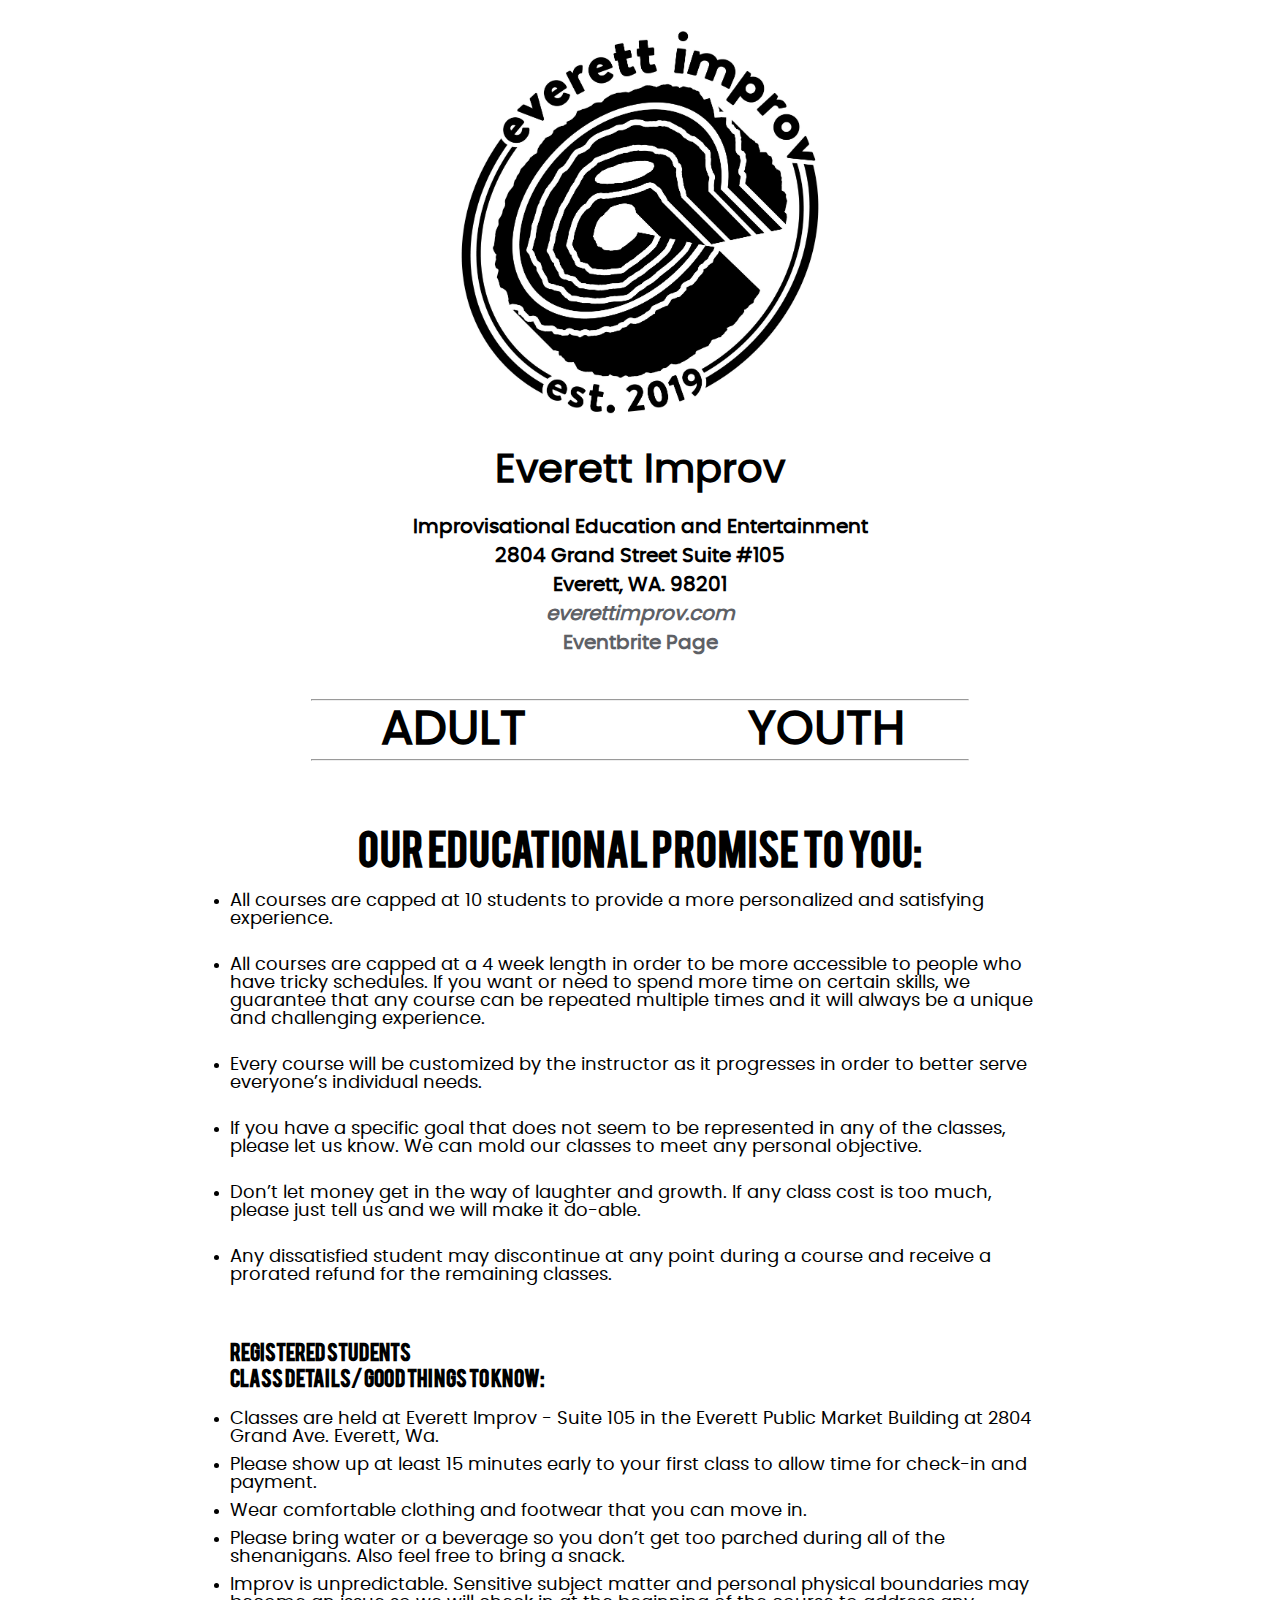
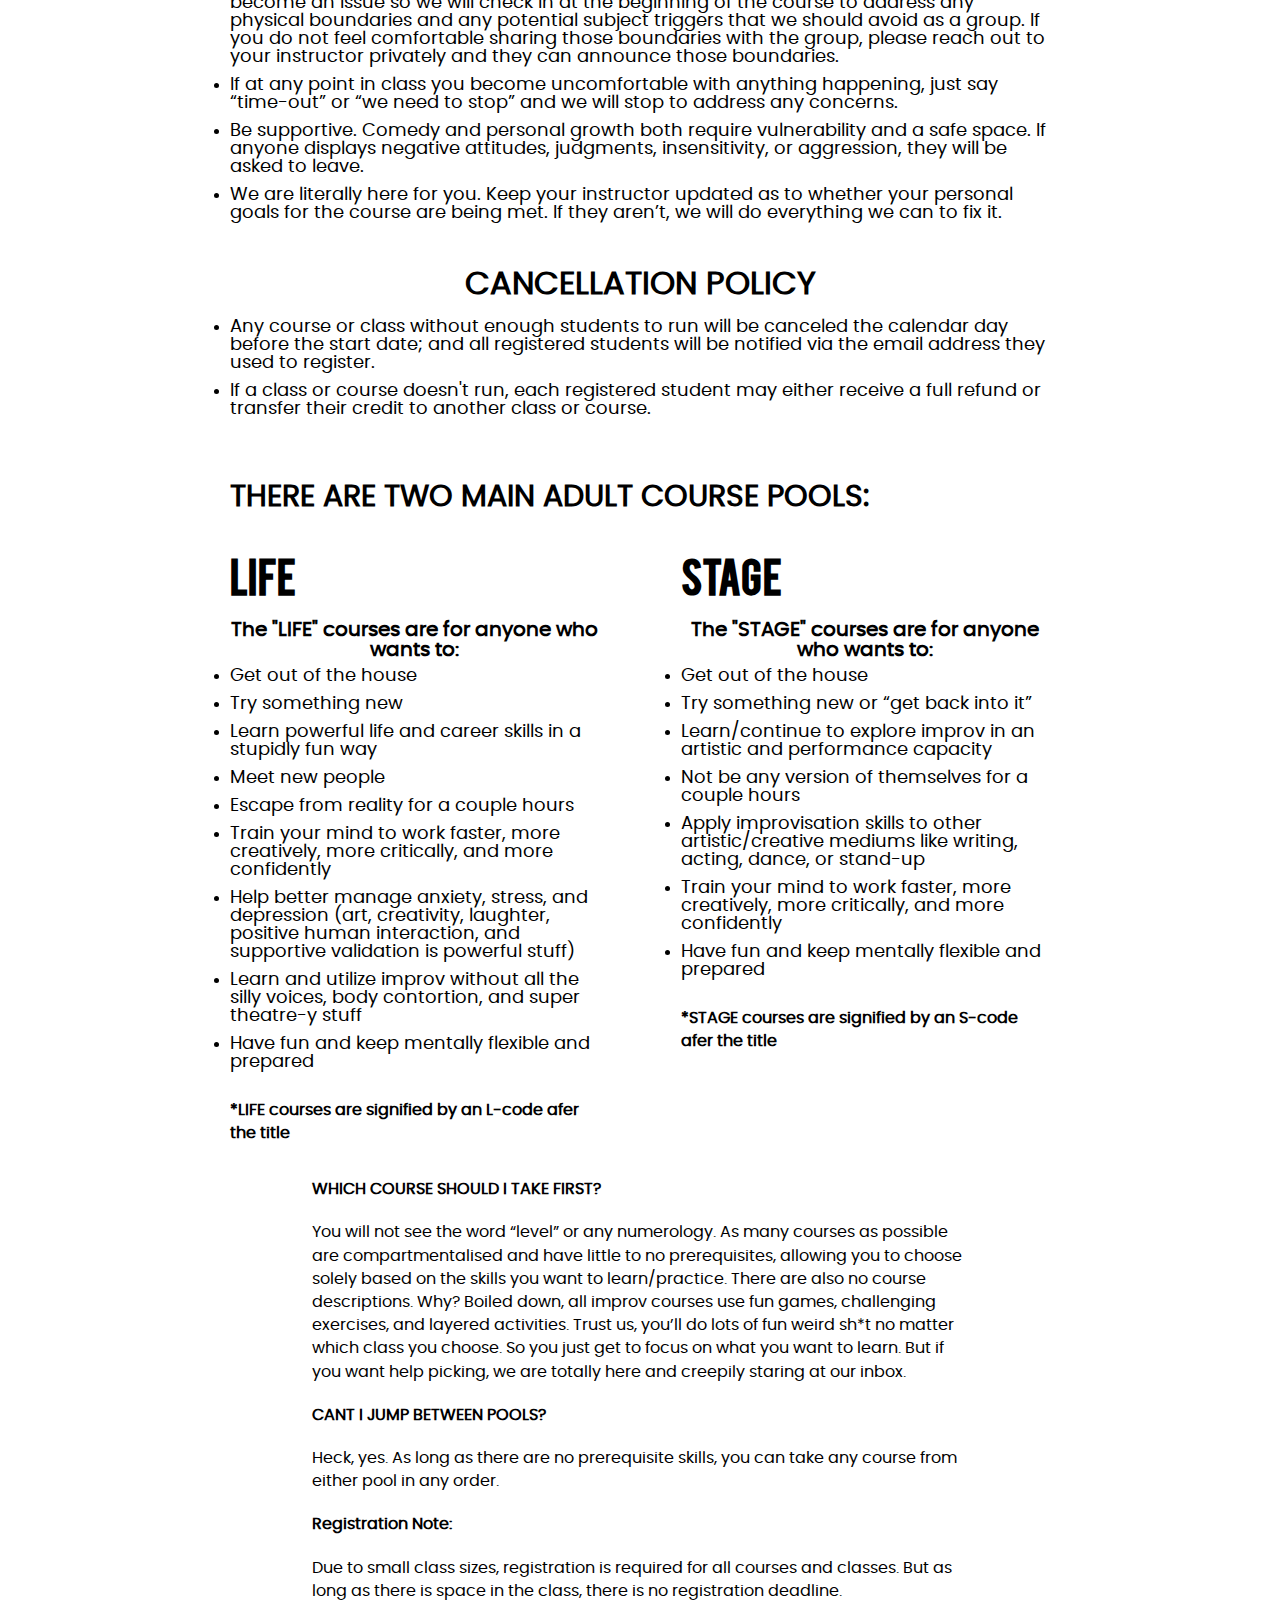
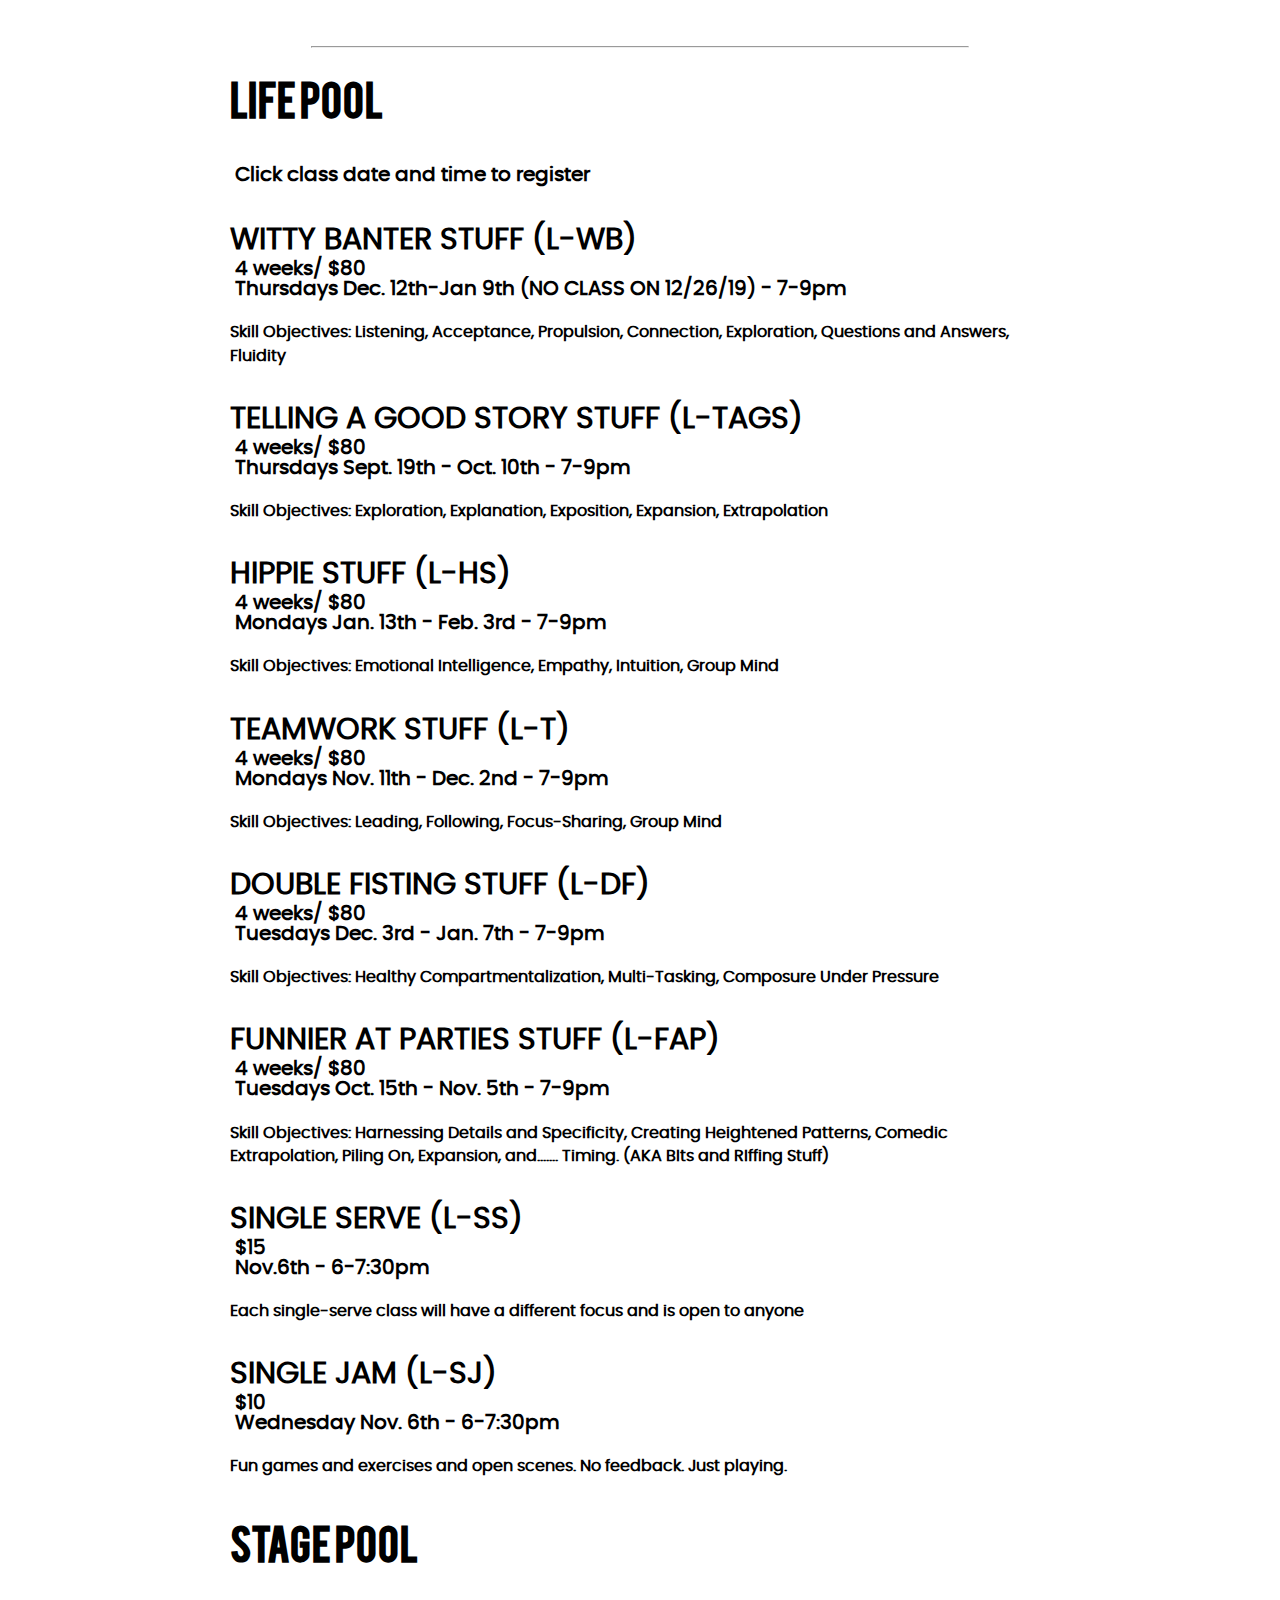
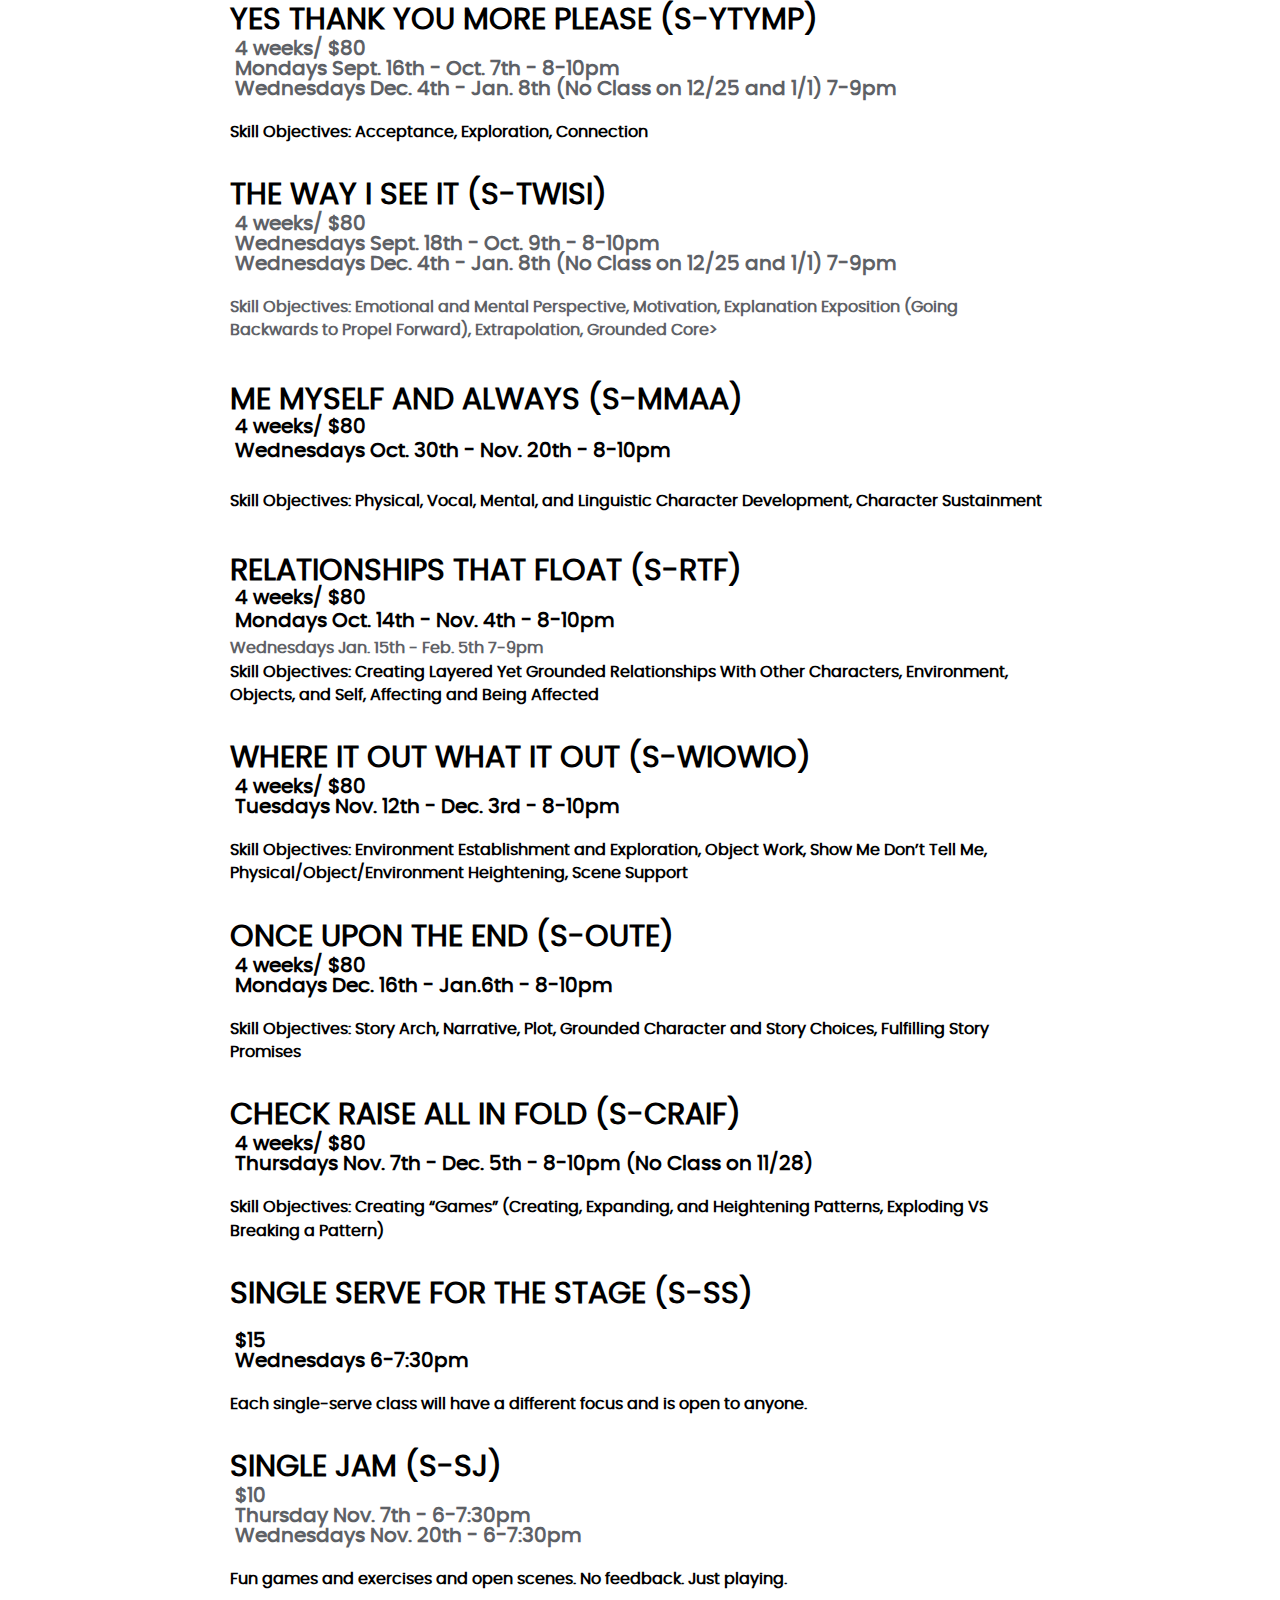
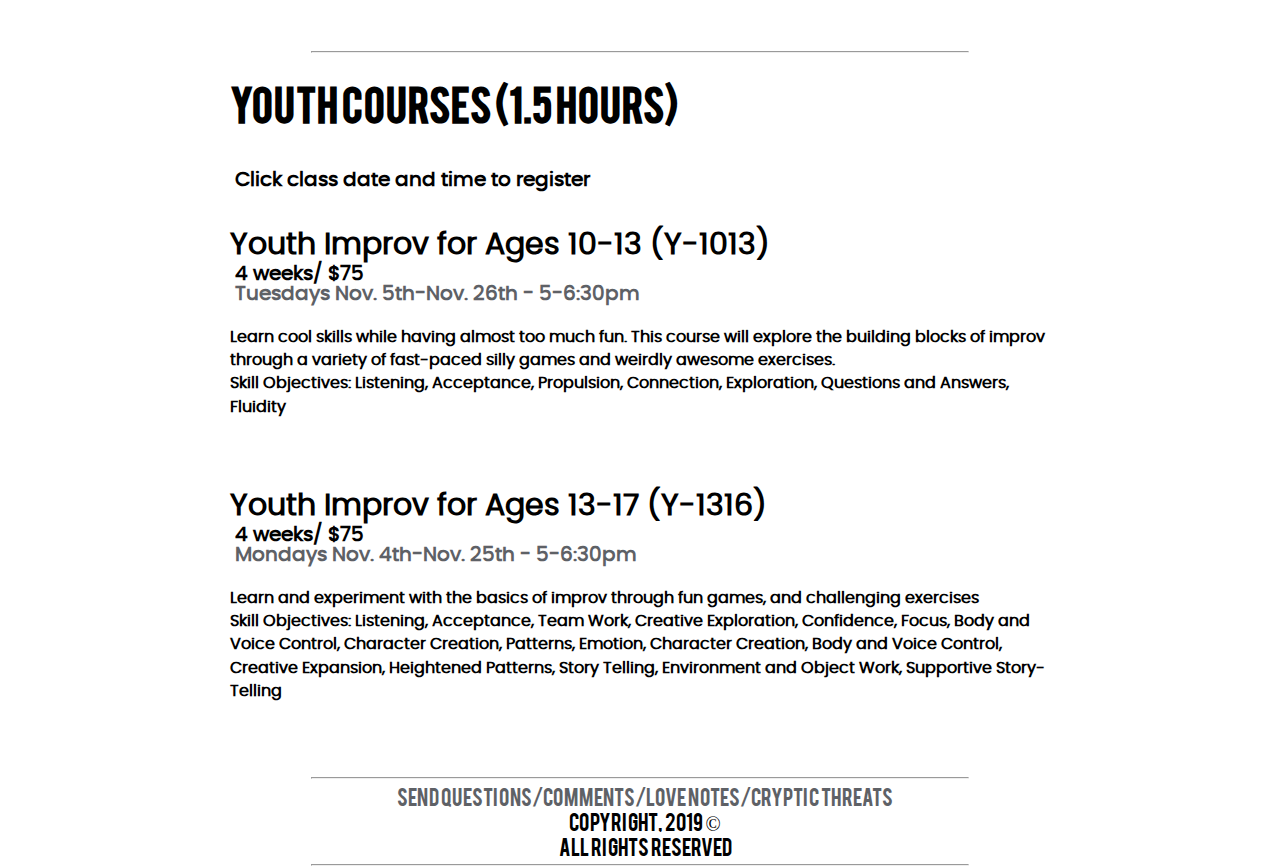
==== commit a2eff9c1: "Changes to wording on index. Updates dates on classes and index page. Adds Eventbrite URL" ====
--- a/classes.html
+++ b/classes.html
@@ -32,7 +32,8 @@
     <h5>Improvisational Education and Entertainment<br>
     2804 Grand Street Suite #105<br>
     Everett, WA. 98201<br>
-    <a href="http://www.everettimprov.com"><i>everettimprov.com</i></h5></a>
+    <a href="http://www.everettimprov.com"><i>everettimprov.com</i></a><br>
+    <a href="https://www.eventbrite.com/o/everett-improv-19941278620">Eventbrite Page</a></h5>
   </div><br><br>
 
   <nav>
@@ -67,6 +68,11 @@
       
       </ul>
       <br><br>
+
+      <h3>CANCELLATION POLICY</h3><br>
+          <ul>
+    <li>Any course or class without enough students to run will be canceled the calendar day before the start date; and all registered students will be notified via the email address they used to register.</li>  
+    <li>If a class or course doesn't run, each registered student may either receive a full refund or transfer their credit to another class or course.</li>
   </div>
      <br><br>
 
@@ -132,49 +138,48 @@
      <a href="https://www.eventbrite.com/e/teamwork-stuff-4-wk-everett-improv-course-l-t-tickets-70592198165"><h1>TEAMWORK STUFF (L-T)</h1>
         <h3>4 weeks/ $80<br> Mondays Nov. 11th - Dec. 2nd - 7-9pm</h3><br> 
         <h5>Skill Objectives: Leading, Following, Focus-Sharing, Group Mind</h5></a><br><br><br>
-       <a href="https://www.eventbrite.com/e/teamwork-stuff-4-wk-everett-improv-course-l-t-tickets-70592198165"><h1>DOUBLE FISTING STUFF (L-DF)</h1>
+       <a href="https://www.eventbrite.com/e/double-fisting-stuff-everett-improv-course-l-df-tickets-70600549143"><h1>DOUBLE FISTING STUFF (L-DF)</h1>
         <h3>4 weeks/ $80<br> Tuesdays Dec. 3rd - Jan. 7th - 7-9pm</h3><br> 
         <h5>Skill Objectives: Healthy Compartmentalization, Multi-Tasking, Composure Under Pressure</h5></a><br><br><br>
-    <a href="https://www.eventbrite.com/e/teamwork-stuff-4-wk-everett-improv-course-l-t-tickets-70592198165"><h1>FUNNIER AT PARTIES STUFF (L-FAP)</h1>
+    <a href="https://www.eventbrite.com/e/funnier-at-parties-stuff-4-wk-everett-improv-course-l-fap-tickets-70593253321?aff=erellivmlt"><h1>FUNNIER AT PARTIES STUFF (L-FAP)</h1>
         <h3>4 weeks/ $80<br> Tuesdays Oct. 15th - Nov. 5th - 7-9pm</h3><br> 
         <h5>Skill Objectives: Harnessing Details and Specificity, Creating Heightened Patterns, Comedic Extrapolation, Piling On, Expansion, and……. Timing.  (AKA BIts and RIffing Stuff)</h5></a><br><br><br>
-     <a href="https://www.eventbrite.com/e/single-serve-for-life-everett-improv-class-l-ss-tickets-70593726737"><h1>SINGLE SERVE (L-SS)</h1>
-        <h3>$15<br> Wednesday Oct. 2nd & Nov.6th - 6-7:30pm</h3><br> 
+     <a href="https://www.eventbrite.com/e/single-serve-for-life-everett-improv-class-l-ss-tickets-70593411795?aff=erellivmlt"><h1>SINGLE SERVE (L-SS)</h1>
+        <h3>$15<br>Nov.6th - 6-7:30pm</h3><br> 
          <h5>Each single-serve class will have a different focus and is open to anyone</h5></a><br><br><br>
-     <a href="https://www.eventbrite.com/e/single-jam-for-the-stage-everett-improv-class-s-sj-tickets-70598228201"><h1>SINGLE JAM (L-SJ)</h1>
+     <a href="https://www.eventbrite.com/e/single-jam-for-life-everett-improv-class-l-sj-tickets-70594543179?aff=erellivmlt"><h1>SINGLE JAM (L-SJ)</h1>
         <h3>$10<br> Wednesday Nov. 6th - 6-7:30pm</h3><br> 
         <h5>Fun games and exercises and open scenes. No feedback. Just playing.</h5></a><br><br><br>
 
     <h2><b>STAGE POOL</b></h2><br><br>
-    <a href="https://www.eventbrite.com/e/yes-thank-you-more-please-everett-improv-course-s-ytymp-tickets-706007276771"><h1>YES THANK YOU MORE PLEASE (S-YTYMP)</h1>
-    <h3>4 weeks/ $80<br>Mondays Sept. 16th - Oct. 7th - 8-10pm <br>
-                        Wednesdays Dec. 4th - Jan. 8th (No Class on 12/25 and 1/1) 7-9pm</h3><br>
+    <a href="https://www.eventbrite.com/e/yes-thank-u-more-please-4-wk-everett-improv-course-s-ytymp-tickets-70595552197"><h1>YES THANK YOU MORE PLEASE (S-YTYMP)</h1>
+    <h3>4 weeks/ $80<br>Mondays Sept. 16th - Oct. 7th - 8-10pm</a> <br>
+                       <a href="https://www.eventbrite.com/e/yes-thank-you-more-please-everett-improv-course-s-ytymp-tickets-70600727677"> Wednesdays Dec. 4th - Jan. 8th (No Class on 12/25 and 1/1) 7-9pm</h3><br>
     <h5>Skill Objectives:  Acceptance, Exploration, Connection </h5></a><br><br><br>
     <a href="https://www.eventbrite.com/e/the-way-i-see-it-4-wk-everett-improv-course-s-twisi-tickets-70595782887"><h1>THE WAY I SEE IT (S-TWISI)</h1>
-      <h3>4 weeks/ $80<br>Wednesdays Sept. 18th - Oct. 9th - 8-10pm<br>
-                          Wednesdays Dec. 4th - Jan. 8th (No Class on 12/25 and 1/1) 7-9pm</h3><br>
-      <h5>Skill Objectives: Emotional and Mental Perspective, Motivation, Explanation Exposition (Going Backwards to Propel Forward), Extrapolation, Grounded Coresy</h5></a><br><br><br>
+      <h3>4 weeks/ $80<br>Wednesdays Sept. 18th - Oct. 9th - 8-10pm<br></a>
+        <a href="https://www.eventbrite.com/e/the-way-i-see-it-4-wk-everett-improv-course-s-twisi-tickets-70595782887">Wednesdays Dec. 4th - Jan. 8th (No Class on 12/25 and 1/1) 7-9pm</h3><br>
+      <h5>Skill Objectives: Emotional and Mental Perspective, Motivation, Explanation Exposition (Going Backwards to Propel Forward), Extrapolation, Grounded Core</h5</a>><br><br><br>
     <a href="https://www.eventbrite.com/e/me-myself-and-always-4-wk-everett-improv-course-s-mmaa-tickets-70596033637"><h1>ME MYSELF AND ALWAYS (S-MMAA)</h1>
       <h3>4 weeks/ $80<br>Wednesdays  Oct. 30th - Nov. 20th - 8-10pm</h3><br>
       <h5>Skill Objectives: Physical, Vocal, Mental, and Linguistic Character Development, Character Sustainment</h5></a><br><br><br>
     <a href="https://www.eventbrite.com/e/relationships-that-float-4-wk-everett-improv-course-s-rtf-tickets-70596340555"><h1>RELATIONSHIPS THAT FLOAT (S-RTF)</h1>
-      <h3>4 weeks/ $80<br>Mondays Oct. 14th - Nov. 4th - 8-10pm<br>
-        Wednesdays Jan. 15th - Feb. 5th 7-9pm</h3><br>
+      <h3>4 weeks/ $80<br>Mondays Oct. 14th - Nov. 4th - 8-10pm<br></h5></a>
+        <a href="https://www.eventbrite.com/e/relationships-that-float-everett-improv-course-s-rtf-tickets-70601552143">Wednesdays Jan. 15th - Feb. 5th 7-9pm</h3><br>
       <h5>Skill Objectives: Creating Layered Yet Grounded Relationships With Other Characters, Environment, Objects, and Self, Affecting and Being Affected</h5></a><br><br><br>
     <a href="https://www.eventbrite.com/e/where-it-out-what-it-out-4-wk-everett-improv-course-s-wio-tickets-70596541155"><h1>WHERE IT OUT WHAT IT OUT (S-WIOWIO)</h1>
       <h3>4 weeks/ $80<br>Tuesdays  Nov. 12th - Dec. 3rd - 8-10pm</h3><br>
       <h5>Skill Objectives:  Environment Establishment and Exploration, Object Work, Show Me Don’t Tell Me, Physical/Object/Environment Heightening, Scene Support</h5></a><br><br><br>
-    <a href="https://www.eventbrite.com/e/me-myself-and-always-4-wk-everett-improv-course-s-mmaa-tickets-70596033637"><h1>ONCE UPON THE END (S-OUTE)</h1>
+    <a href="https://www.eventbrite.com/e/once-upon-the-end-everett-improv-course-s-oute-tickets-70596631425"><h1>ONCE UPON THE END (S-OUTE)</h1>
       <h3>4 weeks/ $80<br>Mondays  Dec. 16th - Jan.6th - 8-10pm</h3><br>
       <h5>Skill Objectives:  Story Arch, Narrative, Plot, Grounded Character and Story Choices, Fulfilling Story Promises
         </h5></a><br><br><br>
     <a href="https://www.eventbrite.com/e/check-raise-all-in-fold-4-wk-everett-improv-course-s-craif-tickets-70600872109"><h1>CHECK RAISE ALL IN FOLD (S-CRAIF)</h1>
       <h3>4 weeks/ $80<br>Thursdays   Nov. 7th - Dec. 5th - 8-10pm (No Class on 11/28) </h3><br>
       <h5>Skill Objectives:  Creating “Games” (Creating, Expanding, and Heightening Patterns, Exploding VS Breaking a Pattern)</h5></a><br><br><br>
-    <h1>SINGLE SERVE FOR THE STAGE (S-SS)</h1>
-    <a href="https://www.eventbrite.com/e/single-serve-for-the-stage-everett-improv-class-s-ss-tickets-70596741755"><h3>$15<br>Wednesdays Sept. 25th - 6-7:30pm<br></a>
-    <a href="https://www.eventbrite.com/e/single-serve-for-the-stage-everett-improv-class-s-ss-tickets-70597122895">Wednesdays Oct. 9th - 6-7:30pm</h3><br></a>
-      <h5>Each single-serve class will have a different focus and is open to anyone.</h5></a><br><br><br>
+    <h1>SINGLE SERVE FOR THE STAGE (S-SS)</h1><br><h3>$15<br>
+    Wednesdays 6-7:30pm</h3><br></a>
+      <h5>Each single-serve class will have a different focus and is open to anyone.</h5><br><br><br>
     <h1>SINGLE JAM (S-SJ)</h1>
     <a href="https://www.eventbrite.com/e/single-serve-for-the-stage-everett-improv-class-s-ss-tickets-70596741755"><h3>$10<br>Thursday Nov. 7th - 6-7:30pm<br></a>
     <a href="https://www.eventbrite.com/e/single-jam-for-the-stage-everett-improv-class-s-sj-tickets-70598228201">Wednesdays Nov. 20th - 6-7:30pm</h3><br></a>
@@ -188,13 +193,13 @@
           <h2><b>YOUTH COURSES (1.5 Hours)</b></h2><br><br>
           <h3>Click class date and time to register</h3><br><br>
       <h1>Youth Improv for Ages 10-13 (Y-1013)</h1>
-      <a href="https://www.eventbrite.com/e/youth-improv-for-ages-10-13-4-wk-everett-improv-course-y-1013-tickets-70598735719"><h3>4 weeks/ $75<br> Mondays Sept. 23rd-Oct. 14th  - 5-6:30pm<br></a>
+      <h3>4 weeks/ $75<br>
       <a href="https://www.eventbrite.com/e/youth-improv-for-ages-10-13-4-wk-everett-improv-course-y-1013-tickets-70599068715">Tuesdays Nov. 5th-Nov. 26th  - 5-6:30pm</h3><br></a>
       <h5>Learn cool skills while having almost too much fun.  This course will explore the building blocks of improv through a variety of fast-paced silly games and weirdly awesome exercises.</h5><br>
       <h5><b>Skill Objectives:</b> Listening, Acceptance, Propulsion, Connection, Exploration, Questions and Answers, Fluidity</h5><br><br><br>
       <br><br>
-      <h1>Youth Improv for Ages 13-16 (Y-1316)</h1>
-      <a href="https://www.eventbrite.com/e/youth-improv-for-ages-13-16-4-wk-everett-improv-course-y-1316-tickets-70599869109"><h3>4 weeks/ $75<br> Tuesdays Sept. 24th-Oct. 15th  - 5-6:30pm<br></a>
+      <h1>Youth Improv for Ages 13-17 (Y-1316)</h1>
+      <h3>4 weeks/ $75<br>
       <a href="https://www.eventbrite.com/e/youth-improv-for-ages-13-16-4-wk-everett-improv-course-y-1316-tickets-70600105817">Mondays Nov. 4th-Nov. 25th  - 5-6:30pm</h3><br></a>
       <h5>Learn and experiment with the basics of improv through fun games, and challenging exercises</h5><br>
       <h5><b>Skill Objectives:</b>  Listening, Acceptance, Team Work, Creative Exploration, Confidence, Focus, Body and Voice Control, Character Creation, Patterns, Emotion, Character Creation, Body and Voice Control, Creative Expansion, Heightened Patterns, Story Telling, Environment and Object Work, Supportive Story-Telling
